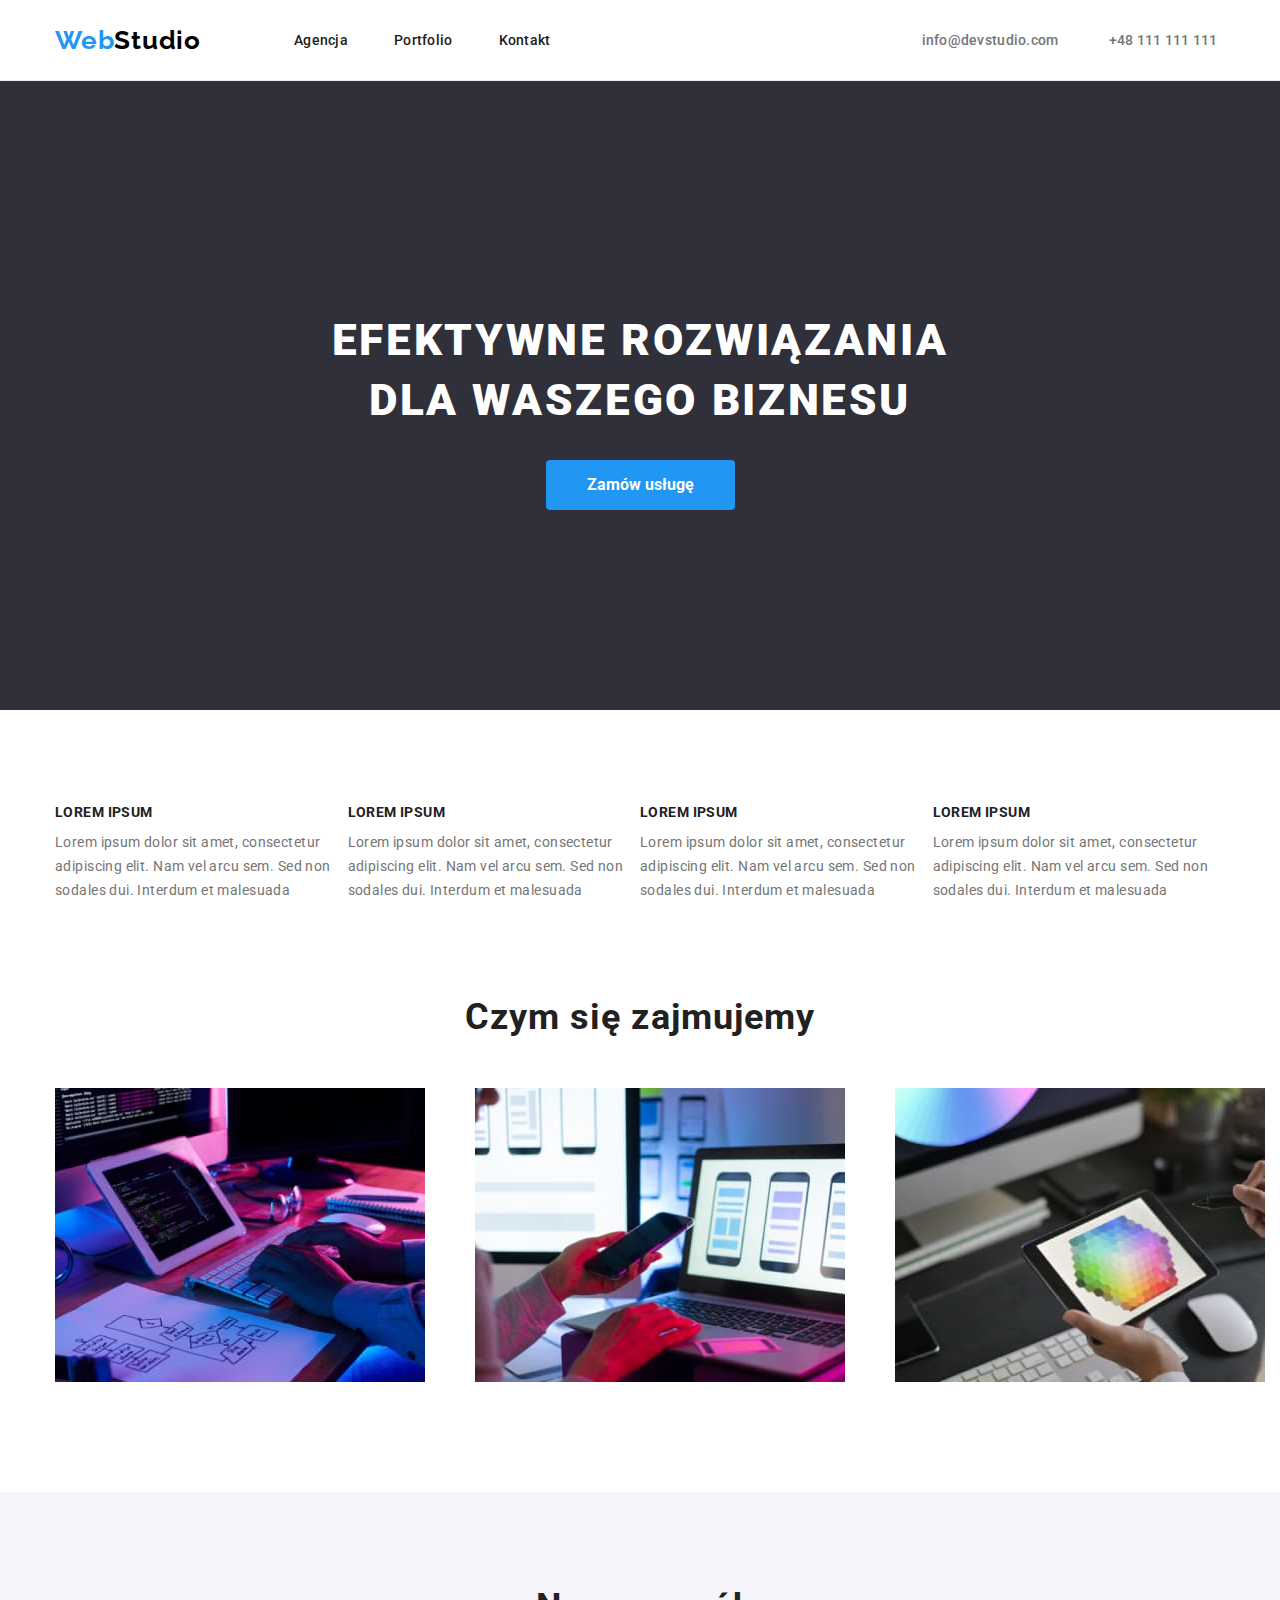
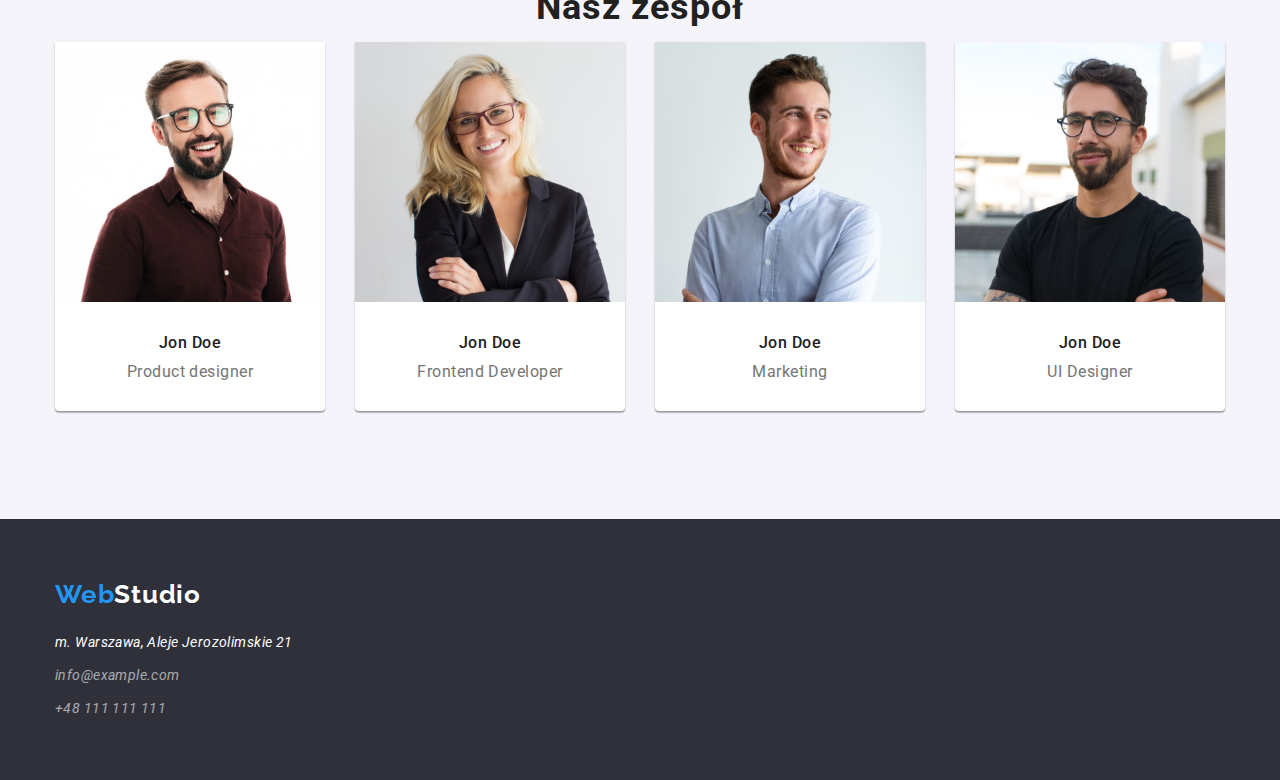
==== index.html @ b1042d2c "hw-04 copy" ====
<!DOCTYPE html>
<html lang="pl">

<head>
  <meta charset="UTF-8" />
  <meta name="description" content="zad 1 goit" />
  <title>WebStudio</title>
  <link rel="stylesheet" href="./css/modern-normalize.min.css" />
  <link rel="stylesheet" href="./css/styles.css" />
  <link rel="preconnect" href="https://fonts.googleapis.com">
  <link rel="preconnect" href="https://fonts.gstatic.com" crossorigin>
  <link href="https://fonts.googleapis.com/css2?family=Raleway:wght@700&family=Roboto:wght@400;500;700;900&display=swap"
    rel="stylesheet">
</head>

<body>
  <header class="border">
    <div class="container-header flex-header">
      <a class="link" href="./">
        <span class="logo logo-header"><span class="logo-blue">Web</span>Studio</span>
      </a>
      <nav>
        <ul class="nav-placement-1">
          <li class="nav-grup-1"><a class="link-nav nav-text-1" href="./">Agencja</a></li>
          <li class="nav-grup-1"><a class="link-nav nav-text-1" href="./portfolio.html">Portfolio</a></li>
          <li class="nav-grup-1"><a class="link-nav nav-text-1" href="">Kontakt</a></li>
        </ul>
      </nav>
      <ul class="nav-placement-2">
        <li class="nav-grup-2">
          <a class="link-nav nav-text-2" href="mailto:info@devstudio.com"
            rel="noreferrer noopener">info@devstudio.com</a>
        </li>
        <li class="nav-grup-2">
          <a class="link-nav nav-text-2" href="tel:+48111111111" rel="noreferrer noopener">+48 111 111 111</a>
        </li>
      </ul>
    </div>
  </header>
  <main>
    <section class="section-1 background-grey">
      <div class="container sec-1-flex">
        <h1 class="sec-1-headline">EFEKTYWNE ROZWIĄZANIA <br />DLA WASZEGO BIZNESU</h1>
        <button class="order-button" type="button">Zamów usługę</button>
      </div>
    </section>
    <section class="section">
      <ul class="container sec-2-flex">
        <li>
          <p class="sec-2-head">LOREM IPSUM</p>
          <p class="sec-2-text">
            Lorem ipsum dolor sit amet, consectetur adipiscing elit. Nam vel
            arcu sem. Sed non sodales dui. Interdum et malesuada
          </p>
        </li>
        <li>
          <p class="sec-2-head">LOREM IPSUM</p>
          <p class="sec-2-text">
            Lorem ipsum dolor sit amet, consectetur adipiscing elit. Nam vel
            arcu sem. Sed non sodales dui. Interdum et malesuada
          </p>
        </li>
        <li>
          <p class="sec-2-head">LOREM IPSUM</p>
          <p class="sec-2-text">
            Lorem ipsum dolor sit amet, consectetur adipiscing elit. Nam vel
            arcu sem. Sed non sodales dui. Interdum et malesuada
          </p>
        </li>
        <li>
          <p class="sec-2-head">LOREM IPSUM</p>
          <p class="sec-2-text">
            Lorem ipsum dolor sit amet, consectetur adipiscing elit. Nam vel
            arcu sem. Sed non sodales dui. Interdum et malesuada
          </p>
        </li>
      </ul>
    </section>
    <section class="sec-3-container-fix">
      <div class="container">
        <p class="section-headline">Czym się zajmujemy</p>
        <ul class="sec-3-flex">
          <li class="sec-3-grup">
            <img src="./images/thing1.jpg" alt="pisanie kodu programu" width="370" height="294" />
          </li>
          <li class="sec-3-grup">
            <img src="./images/thing2.jpg" alt="testowanie aplikacji" width="370" height="294" />
          </li>
          <li class="sec-3-grup">
            <img src="./images/thing3.jpg" alt="projektowanie strony" width="370" height="294" />
          </li>
        </ul>
      </div>
    </section>
    <section class="section background-light-grey">
      <div class="container">
        <p class="section-headline">Nasz zespół</p>
        <ul class="sec-4-flex">
          <li class="sec-4-grup">
            <figure class="sec-4-border">
              <img src="./images/person1.jpg" alt="brodaty mężczyzna" width="270" height="260" />
              <figcaption>
                <p class="team-member">Jon Doe</p>
                <p class="member-position ">Product designer</p>
              </figcaption>
            </figure>
          </li>
          <li class="sec-4-grup">
            <figure class="sec-4-border">
              <img src="./images/person2.jpg" alt="kobieta" width="270" height="260" />
              <figcaption>
                <p class="team-member">Jon Doe</p>
                <p class="member-position ">Frontend Developer</p>
              </figcaption>
            </figure>
          </li>
          <li class="sec-4-grup">
            <figure class="sec-4-border">
              <img src="./images/person3.jpg" alt="mężczyzna" width="270" height="260" />
              <figcaption>
                <p class="team-member">Jon Doe</p>
                <p class="member-position ">Marketing</p>
              </figcaption>
            </figure>
          </li>
          <li class="sec-4-grup">
            <figure class="sec-4-border">
              <img src="./images/person4.jpg" alt="brodaty mężczyzna z tatuażem" width="270" height="260" />
              <figcaption>
                <p class="team-member">Jon Doe</p>
                <p class="member-position">UI Designer</p>
              </figcaption>
            </figure>
          </li>
        </ul>
      </div>
    </section>
  </main>
  <footer class="background-grey footer-sec">
    <div class="container">
      <span class="logo logo-white"><span class="logo-blue">Web</span>Studio</span>
      <address>
        <p class="botton-address-1 footer-p">m. Warszawa, Aleje Jerozolimskie 21</p>
        <p class="footer-p"><a class="botton-address-2" href="mailto:info@example.com"
            rel="noreferrer noopener">info@example.com
          </a>
        </p>
        <p class="footer-p"><a class="botton-address-2" href="tel:+48111111111" rel="noreferrer noopener">+48 111 111
            111</a>
        </p>
      </address>
    </div>
  </footer>
</body>

</html>
---- css/styles.css ----
* {
    padding: 0;
}
body {
    font-family: 'Roboto', sans-serif;
    font-size: 14px;
    line-height: 1.0;
}
/*Color palete*/
:root {
    --main-blue: #2196F3;
    --fade-on-white: #757575;
    --fade-on-black: #ffffff99;
    --background-color: #2F303A;
    --lighter-black: #212121;
    --white: #fff;
    --black: #000;
    --light-grey: #f5f4fa;
    --hedder-border: #ececec;
    --material-shadow-v1: #00000033;
    --material-shadow-v2: #00000024;
    --material-shadow-v3: #0000001F;
    --product-background: #eee;
}


/*  GENERAL CHANGE */

ul {
    list-style-type: none
}
figure {
    margin: 0px;
}
p {
    margin:0;
}
/*  HEADER */

.container-header {
    width: 1200px;
    margin: 0 auto;
    padding: 18px 15px;
}

.border {
    border-bottom: 1px solid var(--hedder-border);
}

.logo {
    text-decoration: none;
    font-family: 'Raleway', sans-serif;
    font-size: 26px;
    font-weight: 700;
    line-height: 31px;
    letter-spacing: 0.03em;
}

.logo-header {
    color: var(--black)
}

.logo-blue {
    color: var(--main-blue)
}

.link {
    text-decoration: none;
}

.link-nav {
    text-decoration: none;
    font-size: 14px;
    font-weight: 500;
    line-height: 16px;
    letter-spacing: 0.02em;
}

.link-nav:hover {
    color: var(--main-blue)
}

.link-nav:focus {
    color: var(--main-blue)
}
.nav-grup-1 {
    margin-right: 46px;
}
.nav-grup-1:last-child {
    margin-right: 0px;
}
.nav-grup-2 {
    margin-right: 50px;
}
.nav-grup-2:last-child {
    margin-right: 0px;
}

.nav-text-1 {
    color: var(--lighter-black);
}

.nav-text-2 {
    color: var(--fade-on-white);
}

.nav-placement-1 {
    display: flex;
    align-items: center;
    margin-left: 93px;
    padding: 0;
}

.nav-placement-2 {
    display: flex;
    align-items: center;
    margin-left: 371px;
    padding: 0;
}

.flex-header {
    display: flex;
    align-items: center;
}

/*  FOOTER */

.logo-white {
    color: var(--white);
}

.background-grey {
    color: var(--white);
    background-color: var(--background-color);
}

.botton-address-1 {
    font-size: 14px;
    font-weight: 400;
    letter-spacing: 0.03em;
    line-height: 24px;
}

.botton-address-2 {
    color: var(--fade-on-black);
    font-size: 14px;
    font-weight: 400;
    letter-spacing: 0.03em;
    line-height: 24px;
    text-decoration: none;
}
.footer-p {
    margin-bottom: 9px;
}
.footer-p:first-child {
    margin-top: 20px;
}
.footer-p:last-child {
    margin-bottom: 0;
}

.botton-address-2:hover {
    color: var(--white);
}

.botton-address-2:focus {
    color: var(--white);
}
.footer-sec {
    padding-top: 60px;
    padding-bottom: 60px;
}


/*  MAIN - INDEX */

.sec-1-flex {
    display: flex;
    align-items: center;
    flex-direction: column;
}
.sec-1-headline {
    font-weight: 900;
    font-size: 44px;
    letter-spacing: 0.06em;
    line-height: 60px;
    text-align: center;
}

.order-button {
    box-sizing: border-box;
    color: var(--white);
    background-color: var(--main-blue);
    font-size: 16px;
    font-weight: 700;
    letter-spacing: 0, 06em;
    line-height: 30px;
    border: none;
    border-radius: 4px;
    padding: 10px 41px;
}

.order-button:hover {
    cursor: pointer;
    color: var(--main-blue);
    background-color: var(--white);
}

.order-button:focus {
    color: var(--main-blue);
    background-color: var(--white);
}
.sec-2-flex {
    display: flex;

}
.sec-2-head {
    font-size: 14px;
    font-weight: 700;
    letter-spacing: 0.03em;
    line-height: 16px;
    text-transform: uppercase;
    color: var(--lighter-black);
    margin-bottom: 10px;
}

.sec-2-text {
    font-size: 14px;
    font-weight: 400;
    letter-spacing: 0.03em;
    line-height: 24px;
    color: var(--fade-on-white);
}
.section-headline {
    font-size: 36px;
    font-weight: 700;
    letter-spacing: 0.03em;
    line-height: 42px;
    text-align: center;
    color: var(--lighter-black);
}
.background-light-grey {
    background-color: var(--light-grey);
}
.sec-3-container-fix {
    padding-bottom: 94px;
}
.sec-3-flex {
    display: flex;
    margin-top: 50px;
}
.sec-3-grup {
    margin-left: 50px;
}
.sec-3-grup:first-child {
    margin-left: 0px;
}
.sec-4-flex {
    display: flex;
}
.sec-4-grup {
    margin-left: 30px;
}
.sec-4-grup:first-child {
    margin-left: 0px;
}

.sec-4-border {
    background: var(--white);
    border-radius: 0px 0px 4px 4px;
    box-shadow: 0px 1px 3px var(--material-shadow-v3), 
        0px 1px 1px var(--material-shadow-v2), 
        0px 2px 1px var(--material-shadow-v1);
}
.team-member {
    color: var(--lighter-black);
    font-size: 16px;
    font-weight: 500;
    letter-spacing: 0.03em;
    line-height: 18.75px;
    text-align: center;
    padding-top: 30px;
    padding-bottom: 10px;
    margin: 0;
}

.member-position {
    font-size: 16px;
    font-weight: 400;
    letter-spacing: 0.03em;
    line-height: 18.75px;
    color: var(--fade-on-white);
    text-align: center;
    padding-bottom: 30px;
    margin: 0;
}

/*  MAIN - PORTFOLIO */

.selec-flex {
    display: flex;
    justify-content: center;
    margin: 0;
}
.selector-button {
    color: var(--lighter-black);
    background-color: var(--light-grey);
    font-size: 16px;
    font-weight: 500;
    letter-spacing: 0.03em;
    line-height: 26px;
    border-radius: 4px;
    border: none;
    padding: 6px 22px;
    cursor: pointer;
}
.selec-but-place {
    margin-right: 8px;
}
.selec-but-place:last-child {
    margin-right: 0px;
}
.selector-button:hover {
    background-color: var(--main-blue);
    color: var(--white);
}

.selector-button:focus {
    background-color: var(--main-blue);
    color: var(--white);
    cursor: pointer;
}
.product-flex {
    display: flex;
    flex-wrap: wrap;
    gap: 30px;
    margin-top: 34px;
}
.product-name {
    color: var(--lighter-black);
    font-weight: 700;
    font-size: 18px;
    letter-spacing: 0.06em;
    line-height: 36px;
    padding: 20px 0px 0 24px;
}

.product-description {
    color: var(--fade-on-white);
    font-size: 16px;
    font-weight: 400;
    letter-spacing: 0.03em;
    line-height: 16px;
    padding: 4px 0px 20px 24px;
}
.product-border {
    border-bottom: 1px solid var(--product-background);
    border-left: 1px solid var(--product-background);
    border-right: 1px solid var(--product-background);
}

.product-img {
    display: block
}


/*  PLACEMENT */

.container {
    width: 1200px;
    margin: 0 auto;
    padding: 0 15px;
}
.section {
    padding-top: 94px;
    padding-bottom: 94px;
}
.section-1 {
    padding-top: 200px;
    padding-bottom: 200px;
}
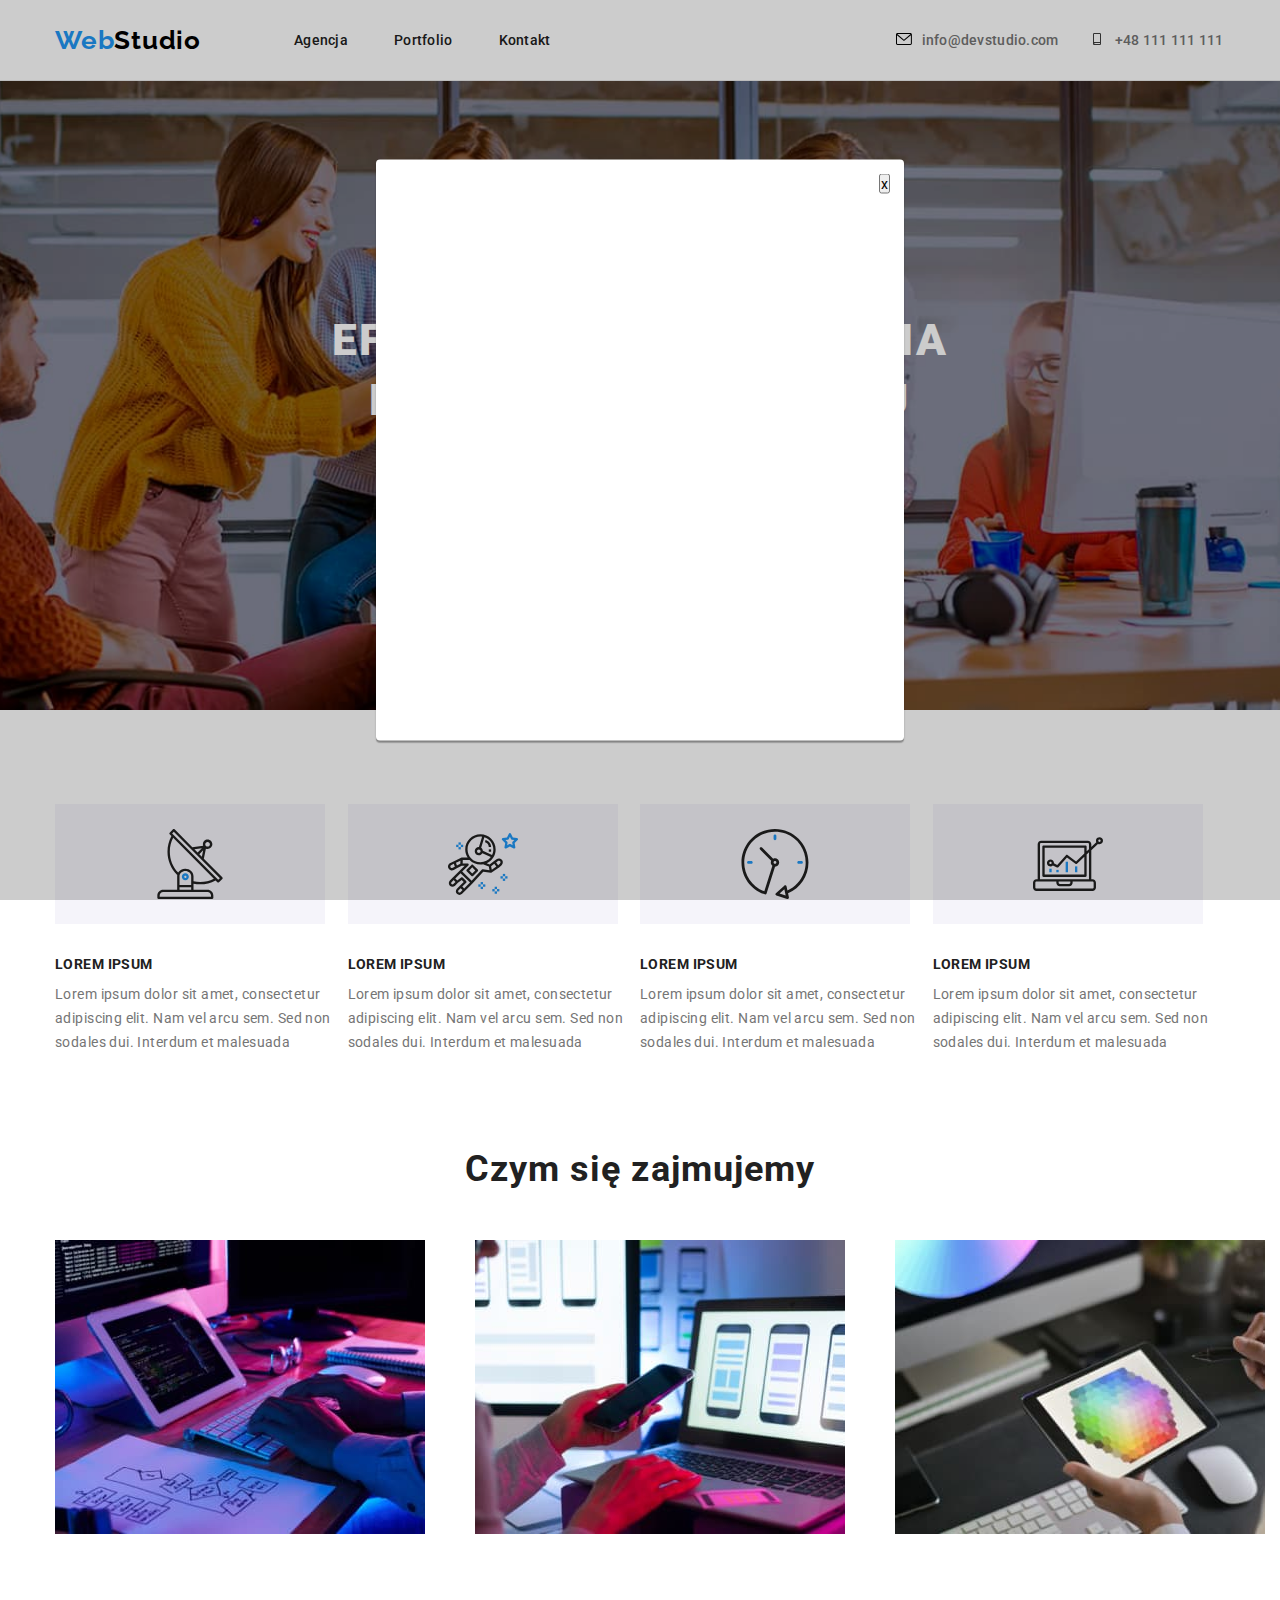
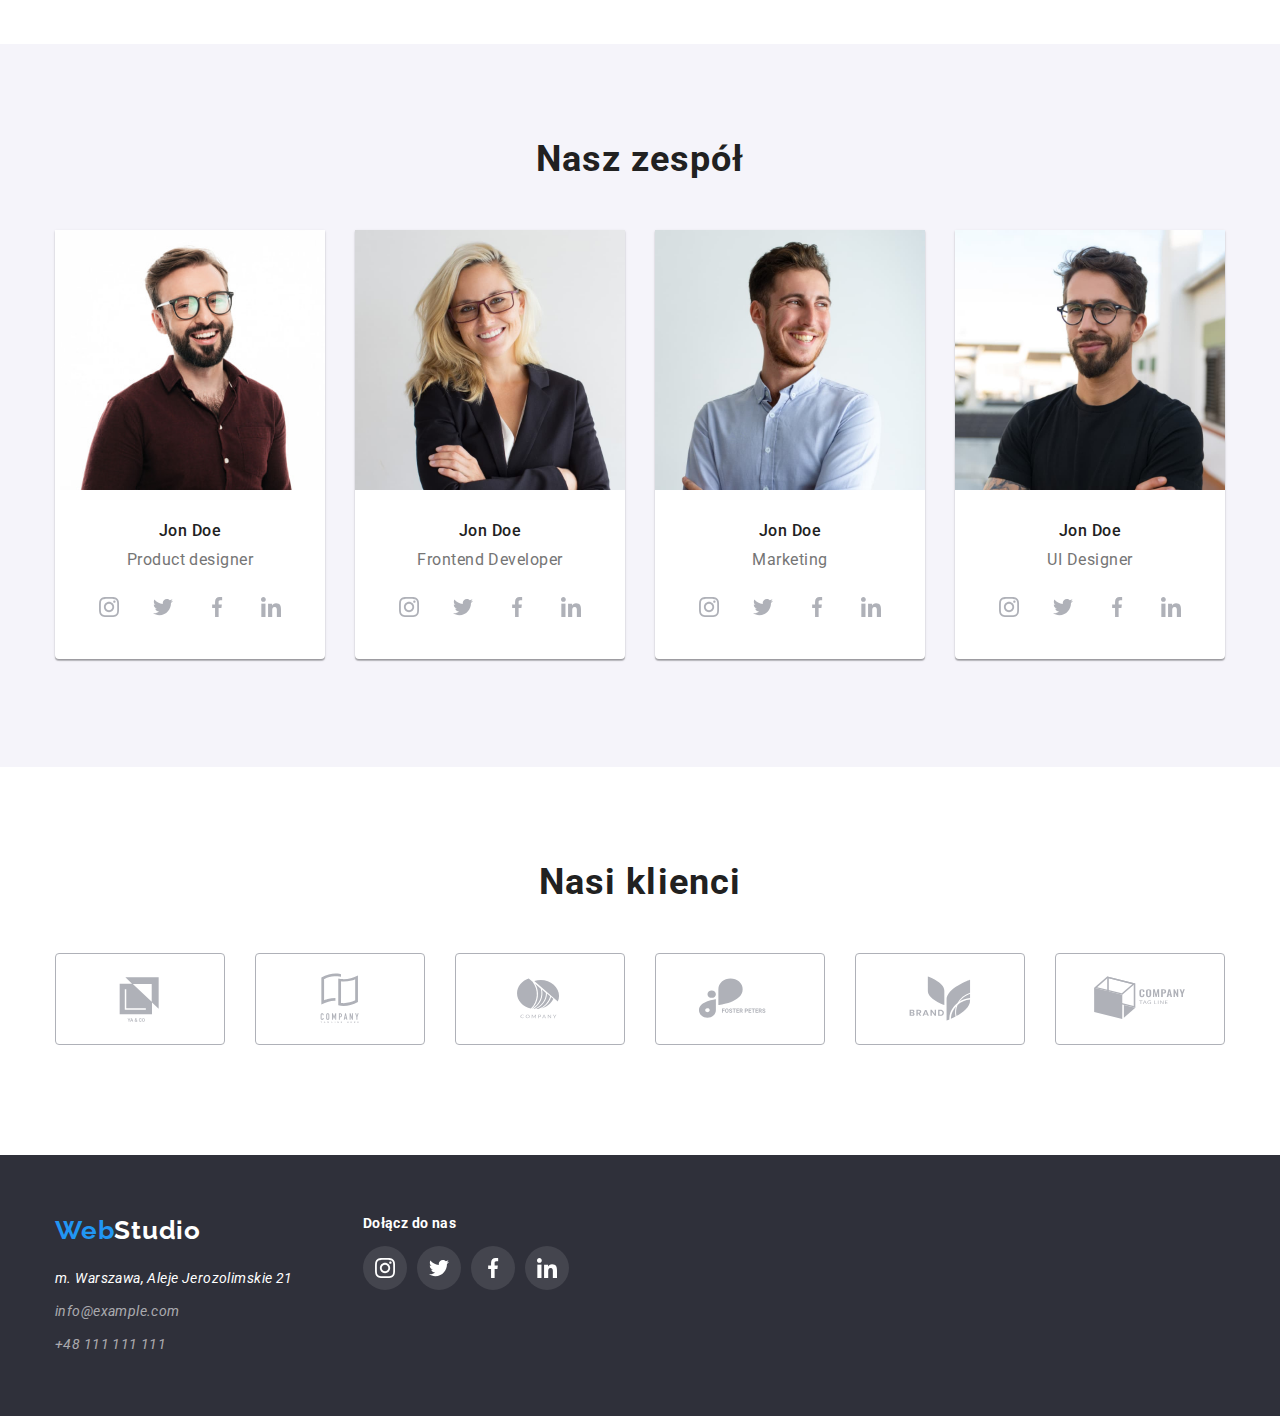
==== commit 4b8ee3cc: "repair of copy" ====
--- a/index.html
+++ b/index.html
@@ -28,17 +28,21 @@
       </nav>
       <ul class="nav-placement-2">
         <li class="nav-grup-2">
-          <a class="link-nav nav-text-2" href="mailto:info@devstudio.com"
-            rel="noreferrer noopener">info@devstudio.com</a>
+          <a class="link-nav nav-text-2" href="mailto:info@devstudio.com" rel="noreferrer noopener">
+            <svg class="header-icon">
+              <use href="./images/symbol-defs.svg#icon-envelope"></use>
+            </svg>info@devstudio.com</a>
         </li>
         <li class="nav-grup-2">
-          <a class="link-nav nav-text-2" href="tel:+48111111111" rel="noreferrer noopener">+48 111 111 111</a>
+          <a class="link-nav nav-text-2" href="tel:+48111111111" rel="noreferrer noopener"><svg class="header-icon">
+              <use href="./images/symbol-defs.svg#icon-smartphone"></use>
+            </svg>+48 111 111 111</a>
         </li>
       </ul>
     </div>
   </header>
   <main>
-    <section class="section-1 background-grey">
+    <section class="section-1 sec-1-background">
       <div class="container sec-1-flex">
         <h1 class="sec-1-headline">EFEKTYWNE ROZWIĄZANIA <br />DLA WASZEGO BIZNESU</h1>
         <button class="order-button" type="button">Zamów usługę</button>
@@ -47,6 +51,9 @@
     <section class="section">
       <ul class="container sec-2-flex">
         <li>
+          <svg class="sec-2-image">
+            <use href="./images/symbol-defs.svg#icon-antenna"></use>
+          </svg>
           <p class="sec-2-head">LOREM IPSUM</p>
           <p class="sec-2-text">
             Lorem ipsum dolor sit amet, consectetur adipiscing elit. Nam vel
@@ -54,6 +61,9 @@
           </p>
         </li>
         <li>
+          <svg class="sec-2-image">
+            <use href="./images/symbol-defs.svg#icon-astronaut"></use>
+          </svg>
           <p class="sec-2-head">LOREM IPSUM</p>
           <p class="sec-2-text">
             Lorem ipsum dolor sit amet, consectetur adipiscing elit. Nam vel
@@ -61,6 +71,9 @@
           </p>
         </li>
         <li>
+          <svg class="sec-2-image">
+            <use href="./images/symbol-defs.svg#icon-clock"></use>
+          </svg>
           <p class="sec-2-head">LOREM IPSUM</p>
           <p class="sec-2-text">
             Lorem ipsum dolor sit amet, consectetur adipiscing elit. Nam vel
@@ -68,6 +81,9 @@
           </p>
         </li>
         <li>
+          <svg class="sec-2-image">
+            <use href="./images/symbol-defs.svg#icon-diagram"></use>
+          </svg>
           <p class="sec-2-head">LOREM IPSUM</p>
           <p class="sec-2-text">
             Lorem ipsum dolor sit amet, consectetur adipiscing elit. Nam vel
@@ -102,6 +118,28 @@
               <figcaption>
                 <p class="team-member">Jon Doe</p>
                 <p class="member-position ">Product designer</p>
+                <ul class="sec-4-icon-flex">
+                  <li class="sec-4-icon-grup">
+                    <a href="./" rel="noreferrer noopener" class="sec-4-icon-background"><svg class="sec-4-icon">
+                        <use href="./images/symbol-defs.svg#icon-instagram"></use>
+                      </svg></a>
+                  </li>
+                  <li class="sec-4-icon-grup">
+                    <a href="./" rel="noreferrer noopener" class="sec-4-icon-background"><svg class="sec-4-icon">
+                        <use href="./images/symbol-defs.svg#icon-twitter"></use>
+                      </svg></a>
+                  </li>
+                  <li class="sec-4-icon-grup">
+                    <a href="./" rel="noreferrer noopener" class="sec-4-icon-background"><svg class="sec-4-icon">
+                        <use href="./images/symbol-defs.svg#icon-facebook"></use>
+                      </svg></a>
+                  </li>
+                  <li class="sec-4-icon-grup">
+                    <a href="./" rel="noreferrer noopener" class="sec-4-icon-background"><svg class="sec-4-icon">
+                        <use href="./images/symbol-defs.svg#icon-linkedin"></use>
+                      </svg></a>
+                  </li>
+                </ul>
               </figcaption>
             </figure>
           </li>
@@ -111,6 +149,28 @@
               <figcaption>
                 <p class="team-member">Jon Doe</p>
                 <p class="member-position ">Frontend Developer</p>
+                <ul class="sec-4-icon-flex">
+                  <li class="sec-4-icon-grup">
+                    <a href="./" rel="noreferrer noopener" class="sec-4-icon-background"><svg class="sec-4-icon">
+                        <use href="./images/symbol-defs.svg#icon-instagram"></use>
+                      </svg></a>
+                  </li>
+                  <li class="sec-4-icon-grup">
+                    <a href="./" rel="noreferrer noopener" class="sec-4-icon-background"><svg class="sec-4-icon">
+                        <use href="./images/symbol-defs.svg#icon-twitter"></use>
+                      </svg></a>
+                  </li>
+                  <li class="sec-4-icon-grup">
+                    <a href="./" rel="noreferrer noopener" class="sec-4-icon-background"><svg class="sec-4-icon">
+                        <use href="./images/symbol-defs.svg#icon-facebook"></use>
+                      </svg></a>
+                  </li>
+                  <li class="sec-4-icon-grup">
+                    <a href="./" rel="noreferrer noopener" class="sec-4-icon-background"><svg class="sec-4-icon">
+                        <use href="./images/symbol-defs.svg#icon-linkedin"></use>
+                      </svg></a>
+                  </li>
+                </ul>
               </figcaption>
             </figure>
           </li>
@@ -120,6 +180,28 @@
               <figcaption>
                 <p class="team-member">Jon Doe</p>
                 <p class="member-position ">Marketing</p>
+                <ul class="sec-4-icon-flex">
+                  <li class="sec-4-icon-grup">
+                    <a href="./" rel="noreferrer noopener" class="sec-4-icon-background"><svg class="sec-4-icon">
+                        <use href="./images/symbol-defs.svg#icon-instagram"></use>
+                      </svg></a>
+                  </li>
+                  <li class="sec-4-icon-grup">
+                    <a href="./" rel="noreferrer noopener" class="sec-4-icon-background"><svg class="sec-4-icon">
+                        <use href="./images/symbol-defs.svg#icon-twitter"></use>
+                      </svg></a>
+                  </li>
+                  <li class="sec-4-icon-grup">
+                    <a href="./" rel="noreferrer noopener" class="sec-4-icon-background"><svg class="sec-4-icon">
+                        <use href="./images/symbol-defs.svg#icon-facebook"></use>
+                      </svg></a>
+                  </li>
+                  <li class="sec-4-icon-grup">
+                    <a href="./" rel="noreferrer noopener" class="sec-4-icon-background"><svg class="sec-4-icon">
+                        <use href="./images/symbol-defs.svg#icon-linkedin"></use>
+                      </svg></a>
+                  </li>
+                </ul>
               </figcaption>
             </figure>
           </li>
@@ -129,28 +211,130 @@
               <figcaption>
                 <p class="team-member">Jon Doe</p>
                 <p class="member-position">UI Designer</p>
+                <ul class="sec-4-icon-flex">
+                  <li class="sec-4-icon-grup">
+                    <a href="./" rel="noreferrer noopener" class="sec-4-icon-background"><svg class="sec-4-icon">
+                        <use href="./images/symbol-defs.svg#icon-instagram"></use>
+                      </svg></a>
+                  </li>
+                  <li class="sec-4-icon-grup">
+                    <a href="./" rel="noreferrer noopener" class="sec-4-icon-background"><svg class="sec-4-icon">
+                        <use href="./images/symbol-defs.svg#icon-twitter"></use>
+                      </svg></a>
+                  </li>
+                  <li class="sec-4-icon-grup">
+                    <a href="./" rel="noreferrer noopener" class="sec-4-icon-background"><svg class="sec-4-icon">
+                        <use href="./images/symbol-defs.svg#icon-facebook"></use>
+                      </svg></a>
+                  </li>
+                  <li class="sec-4-icon-grup">
+                    <a href="./" rel="noreferrer noopener" class="sec-4-icon-background"><svg class="sec-4-icon">
+                        <use href="./images/symbol-defs.svg#icon-linkedin"></use>
+                      </svg></a>
+                  </li>
+                </ul>
               </figcaption>
             </figure>
           </li>
         </ul>
       </div>
     </section>
+    <section class="section">
+      <div class="container">
+        <p class="section-headline">Nasi klienci</p>
+        <ul class="sec-5-flex">
+          <li class="sec-5-grup">
+            <svg tabindex="0" class="sec-5-logo">
+              <use href="./images/symbol-defs.svg#icon-logo-1">
+              </use>
+            </svg>
+          </li>
+          <li class="sec-5-grup">
+            <svg tabindex="0" class="sec-5-logo">
+              <use href="./images/symbol-defs.svg#icon-logo-2">
+              </use>
+            </svg>
+          </li>
+          <li class="sec-5-grup">
+            <svg tabindex="0" class="sec-5-logo">
+              <use href="./images/symbol-defs.svg#icon-logo-3">
+              </use>
+            </svg>
+          </li>
+          <li class="sec-5-grup">
+            <svg tabindex="0" class="sec-5-logo">
+              <use href="./images/symbol-defs.svg#icon-logo-4">
+              </use>
+            </svg>
+          </li>
+          <li class="sec-5-grup">
+            <svg tabindex="0" class="sec-5-logo">
+              <use href="./images/symbol-defs.svg#icon-logo-5">
+              </use>
+            </svg>
+          </li>
+          <li class="sec-5-grup">
+            <svg tabindex="0" class="sec-5-logo">
+              <use href="./images/symbol-defs.svg#icon-logo-6">
+              </use>
+            </svg>
+          </li>
+        </ul>
+      </div>
+    </section>
   </main>
   <footer class="background-grey footer-sec">
-    <div class="container">
-      <span class="logo logo-white"><span class="logo-blue">Web</span>Studio</span>
-      <address>
-        <p class="botton-address-1 footer-p">m. Warszawa, Aleje Jerozolimskie 21</p>
-        <p class="footer-p"><a class="botton-address-2" href="mailto:info@example.com"
-            rel="noreferrer noopener">info@example.com
-          </a>
-        </p>
-        <p class="footer-p"><a class="botton-address-2" href="tel:+48111111111" rel="noreferrer noopener">+48 111 111
-            111</a>
-        </p>
-      </address>
+    <div class="container footer-flex-1">
+      <div class="footer-flex-1-grup">
+        <span class="logo logo-white"><span class="logo-blue">Web</span>Studio</span>
+        <address>
+          <p class="botton-address-1 footer-p">m. Warszawa, Aleje Jerozolimskie 21</p>
+          <p class="footer-p"><a class="botton-address-2" href="mailto:info@example.com"
+              rel="noreferrer noopener">info@example.com
+            </a>
+          </p>
+          <p class="footer-p"><a class="botton-address-2" href="tel:+48111111111" rel="noreferrer noopener">+48 111 111
+              111</a>
+          </p>
+        </address>
+      </div>
+      <div class="footer-flex-1-grup">
+        <p class="social-title-footer">Dołącz do nas</p>
+        <ul class="footer-flex-2">
+          <li class="footer-flex-2-grup">
+            <a href="./" rel="noreferrer noopener" class="social-icon-background"><svg class="social-icon-footer">
+                <use href="./images/symbol-defs.svg#icon-instagram"></use>
+              </svg></a>
+          </li>
+          <li class="footer-flex-2-grup">
+            <a href="./" rel="noreferrer noopener" class="social-icon-background"><svg class="social-icon-footer">
+                <use href="./images/symbol-defs.svg#icon-twitter"></use>
+              </svg></a>
+          </li>
+          <li class="footer-flex-2-grup">
+            <a href="./" rel="noreferrer noopener" class="social-icon-background"><svg class="social-icon-footer">
+                <use href="./images/symbol-defs.svg#icon-facebook"></use>
+              </svg></a>
+          </li>
+          <li class="footer-flex-2-grup">
+            <a href="./" rel="noreferrer noopener" class="social-icon-background"><svg class="social-icon-footer">
+                <use href="./images/symbol-defs.svg#icon-linkedin"></use>
+              </svg></a>
+          </li>
+        </ul>
+      </div>
     </div>
   </footer>
+
+  <div class="container">
+    <div class="backdrop" data-modal>
+      <div class="modal-body">
+        <button class="modal-x-button" data-modal-close>x</button>
+      </div>
+    </div>
+  </div>
+  <script src="./js/modal.js"></script>
+
 </body>
 
 </html>--- a/css/styles.css
+++ b/css/styles.css
@@ -21,6 +21,8 @@
     --material-shadow-v2: #00000024;
     --material-shadow-v3: #0000001F;
     --product-background: #eee;
+    --client: #AFB1B8;
+    --footer-ellipse: #FFFFFF1A;
 }
 
 
@@ -76,10 +78,7 @@
     letter-spacing: 0.02em;
 }
 
-.link-nav:hover {
-    color: var(--main-blue)
-}
-
+.link-nav:hover,
 .link-nav:focus {
     color: var(--main-blue)
 }
@@ -90,7 +89,7 @@
     margin-right: 0px;
 }
 .nav-grup-2 {
-    margin-right: 50px;
+    margin-right: 30px;
 }
 .nav-grup-2:last-child {
     margin-right: 0px;
@@ -102,6 +101,10 @@
 
 .nav-text-2 {
     color: var(--fade-on-white);
+}
+.nav-text-2:hover,
+.nav-text-2:focus {
+    fill: var(--main-blue);
 }
 
 .nav-placement-1 {
@@ -114,13 +117,18 @@
 .nav-placement-2 {
     display: flex;
     align-items: center;
-    margin-left: 371px;
+    margin-left: 345px;
     padding: 0;
 }
 
 .flex-header {
     display: flex;
     align-items: center;
+}
+.header-icon {
+    height: 12px;
+    width: 16px;
+    margin-right: 10px;
 }
 
 /*  FOOTER */
@@ -159,10 +167,7 @@
     margin-bottom: 0;
 }
 
-.botton-address-2:hover {
-    color: var(--white);
-}
-
+.botton-address-2:hover,
 .botton-address-2:focus {
     color: var(--white);
 }
@@ -171,6 +176,47 @@
     padding-bottom: 60px;
 }
 
+.social-title-footer {
+    font-weight: 700;
+    font-size: 14px;
+    line-height: 16.41px;
+    letter-spacing: 0.03em;
+}
+.social-icon-footer {
+    box-sizing: content-box;
+    height: 20px;
+    width: 20px;
+    fill: var(--white);
+}
+.social-icon-background {
+    display: flex;
+    padding: 12px;
+    background-color: var(--footer-ellipse);
+    border-radius: 50%;
+    cursor: pointer;
+}
+.social-icon-background:hover,
+.social-icon-background:focus {
+    background-color: var(--main-blue);
+}
+.footer-flex-1 {
+    display: flex;
+}
+.footer-flex-1-grup {
+    margin-right: 70px;
+}
+.footer-flex-1-grup:last-child {
+    margin-right: 0px;
+}
+.footer-flex-2 {
+    display: flex;
+}
+.footer-flex-2-grup {
+    margin-right: 10px;
+}
+.footer-flex-2-grup:last-child {
+    margin-right: 0px;
+}
 
 /*  MAIN - INDEX */
 
@@ -185,6 +231,13 @@
     letter-spacing: 0.06em;
     line-height: 60px;
     text-align: center;
+}
+.sec-1-background {
+    color: var(--white);
+    background-color: var(--background-color);
+    background-image: url("../images/img-background-sec-1.jpg"), url("../images/img-background-overlay-sec-1.png");
+    background-size: cover;
+    background-position: center center;
 }
 
 .order-button {
@@ -200,13 +253,9 @@
     padding: 10px 41px;
 }
 
-.order-button:hover {
+.order-button:hover,
+.order-button:focus {
     cursor: pointer;
-    color: var(--main-blue);
-    background-color: var(--white);
-}
-
-.order-button:focus {
     color: var(--main-blue);
     background-color: var(--white);
 }
@@ -231,6 +280,14 @@
     line-height: 24px;
     color: var(--fade-on-white);
 }
+.sec-2-image {
+    box-sizing: content-box;
+    height: 70px;
+    width: 70px;
+    padding: 25px 100px;
+    background: var(--light-grey);
+    margin-bottom: 30px;
+}
 .section-headline {
     font-size: 36px;
     font-weight: 700;
@@ -257,6 +314,7 @@
 }
 .sec-4-flex {
     display: flex;
+    margin-top: 50px;
 }
 .sec-4-grup {
     margin-left: 30px;
@@ -291,9 +349,65 @@
     line-height: 18.75px;
     color: var(--fade-on-white);
     text-align: center;
+    padding-bottom: 16px;
+    margin: 0;
+}
+.sec-4-icon {
+    box-sizing: content-box;
+    height: 20px;
+    width: 20px;
+}
+.sec-4-icon-background {
+    display: flex;
+    padding: 12px;
+    background-color: var(--white);
+    border-radius: 50%;
+    fill: var(--client);
+    cursor: pointer;
+}
+.sec-4-icon-background:hover,
+.sec-4-icon-background:focus {
+    fill: var(--white);
+    background-color: var(--main-blue);
+}
+
+.sec-4-icon-flex {
+    display: flex;
+    justify-content: center;
     padding-bottom: 30px;
-    margin: 0;
-}
+}
+.sec-4-icon-grup {
+    margin-right: 10px;
+}
+.sec-4-icon-grup:last-child {
+    margin-right: 0px;
+}
+.sec-5-flex {
+    display: flex;
+    margin-top: 50px;
+}
+.sec-5-grup {
+    margin-right: 30px;
+}
+.sec-5-grup:last-child {
+    margin-right: 0px;
+}
+.sec-5-logo {
+    box-sizing: border-box;
+    fill: var(--client);
+    height: 92px;
+    width: 170px;
+    padding: 16px 32px;
+    border: 1px solid var(--client);
+    border-radius: 4px;
+    cursor: pointer;
+}
+.sec-5-logo:hover,
+.sec-5-logo:focus {
+    fill: var(--main-blue);
+    border-color: var(--main-blue);
+}
+
 
 /*  MAIN - PORTFOLIO */
 
@@ -320,15 +434,10 @@
 .selec-but-place:last-child {
     margin-right: 0px;
 }
-.selector-button:hover {
-    background-color: var(--main-blue);
-    color: var(--white);
-}
-
+.selector-button:hover,
 .selector-button:focus {
     background-color: var(--main-blue);
     color: var(--white);
-    cursor: pointer;
 }
 .product-flex {
     display: flex;
@@ -378,4 +487,37 @@
 .section-1 {
     padding-top: 200px;
     padding-bottom: 200px;
+}
+
+
+
+/*  Modal Window */
+
+
+.backdrop {
+    position: fixed;
+    top: 0;
+    left: 0;
+    height: 100%;
+    width: 100%;
+    background-color: var(--material-shadow-v1);
+}
+
+.modal-body {
+    position: absolute;
+    top: 50%;
+    left: 50%;
+    width: 528px;
+    min-height: 581px;
+    transform: translate(-50%, -50%);
+    background-color: var(--white);
+    box-shadow: 0px 1px 3px var(--material-shadow-v3), 0px 1px 1px var(--material-shadow-v2), 0px 2px 1px var(--material-shadow-v1);
+    border-radius: 4px;
+}
+
+.modal-x-button {
+    position: absolute;
+    top: 14px;
+    right: 14px;
+
 }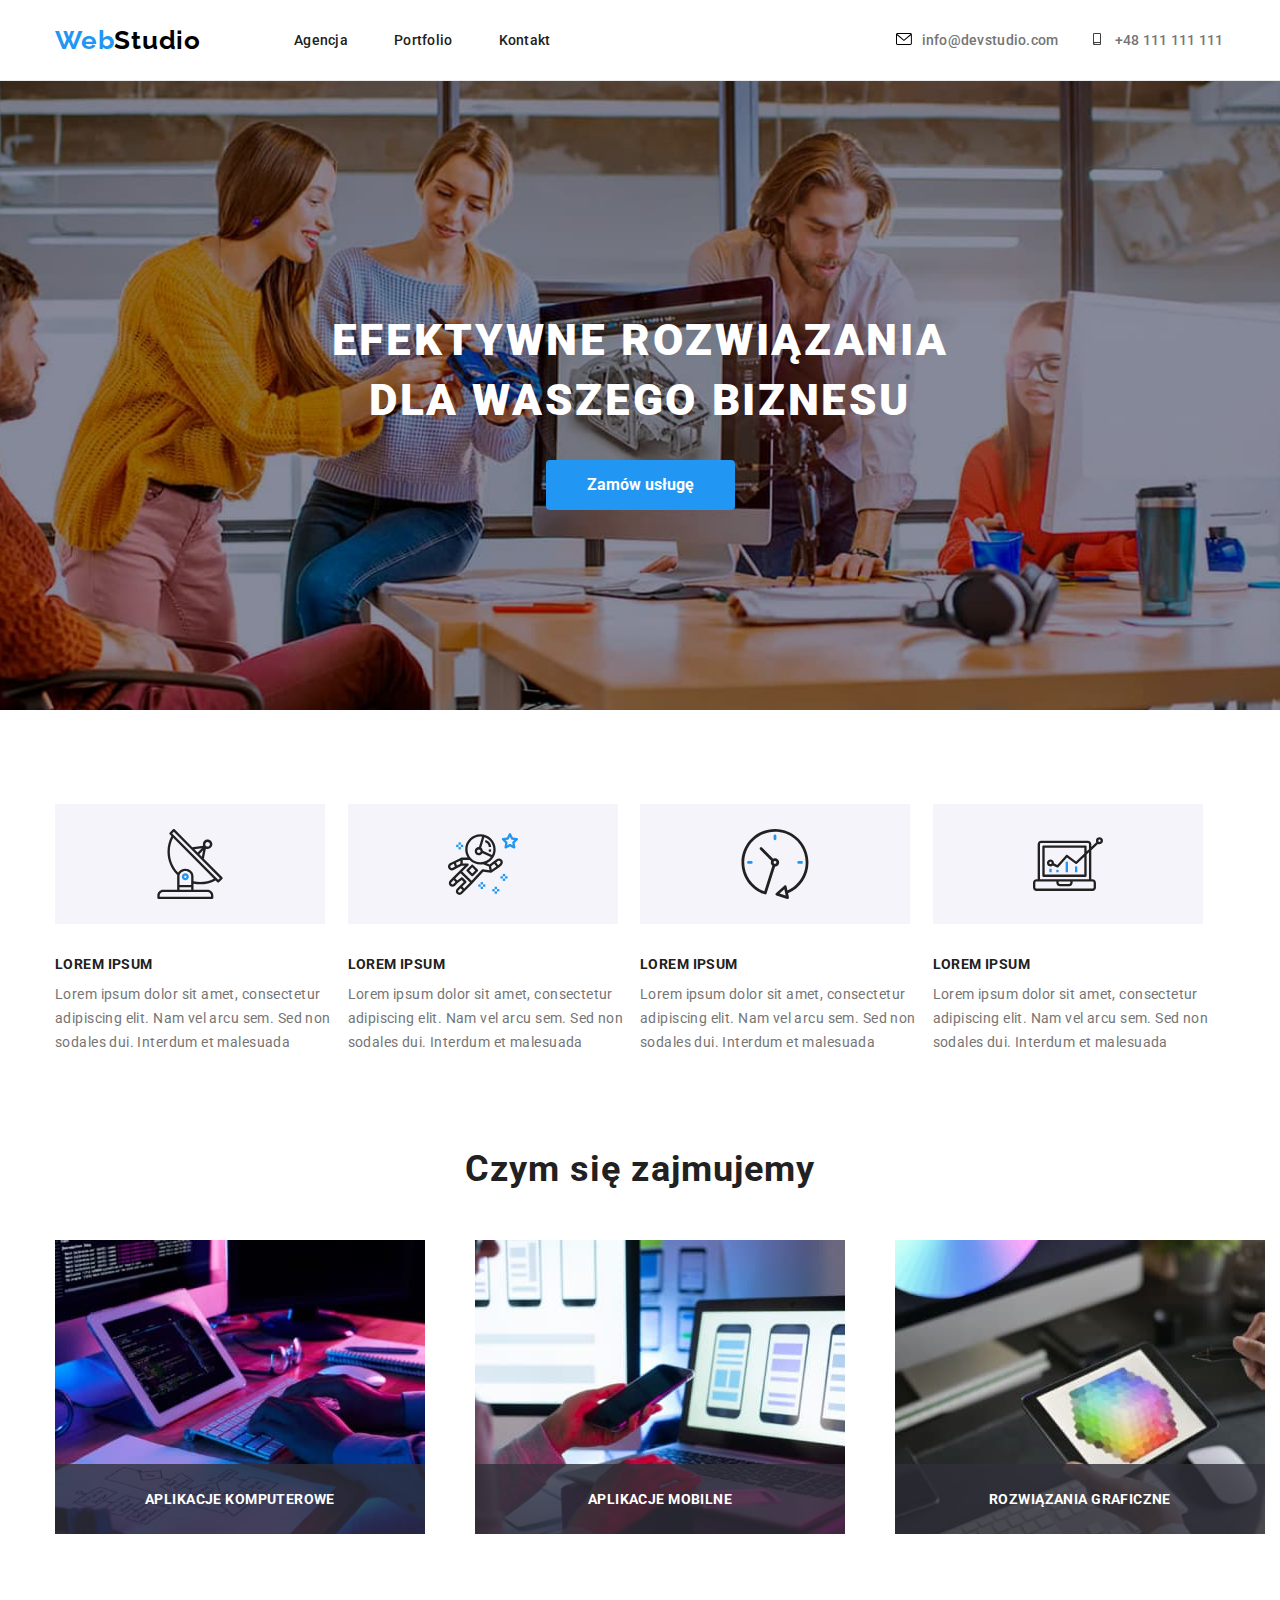
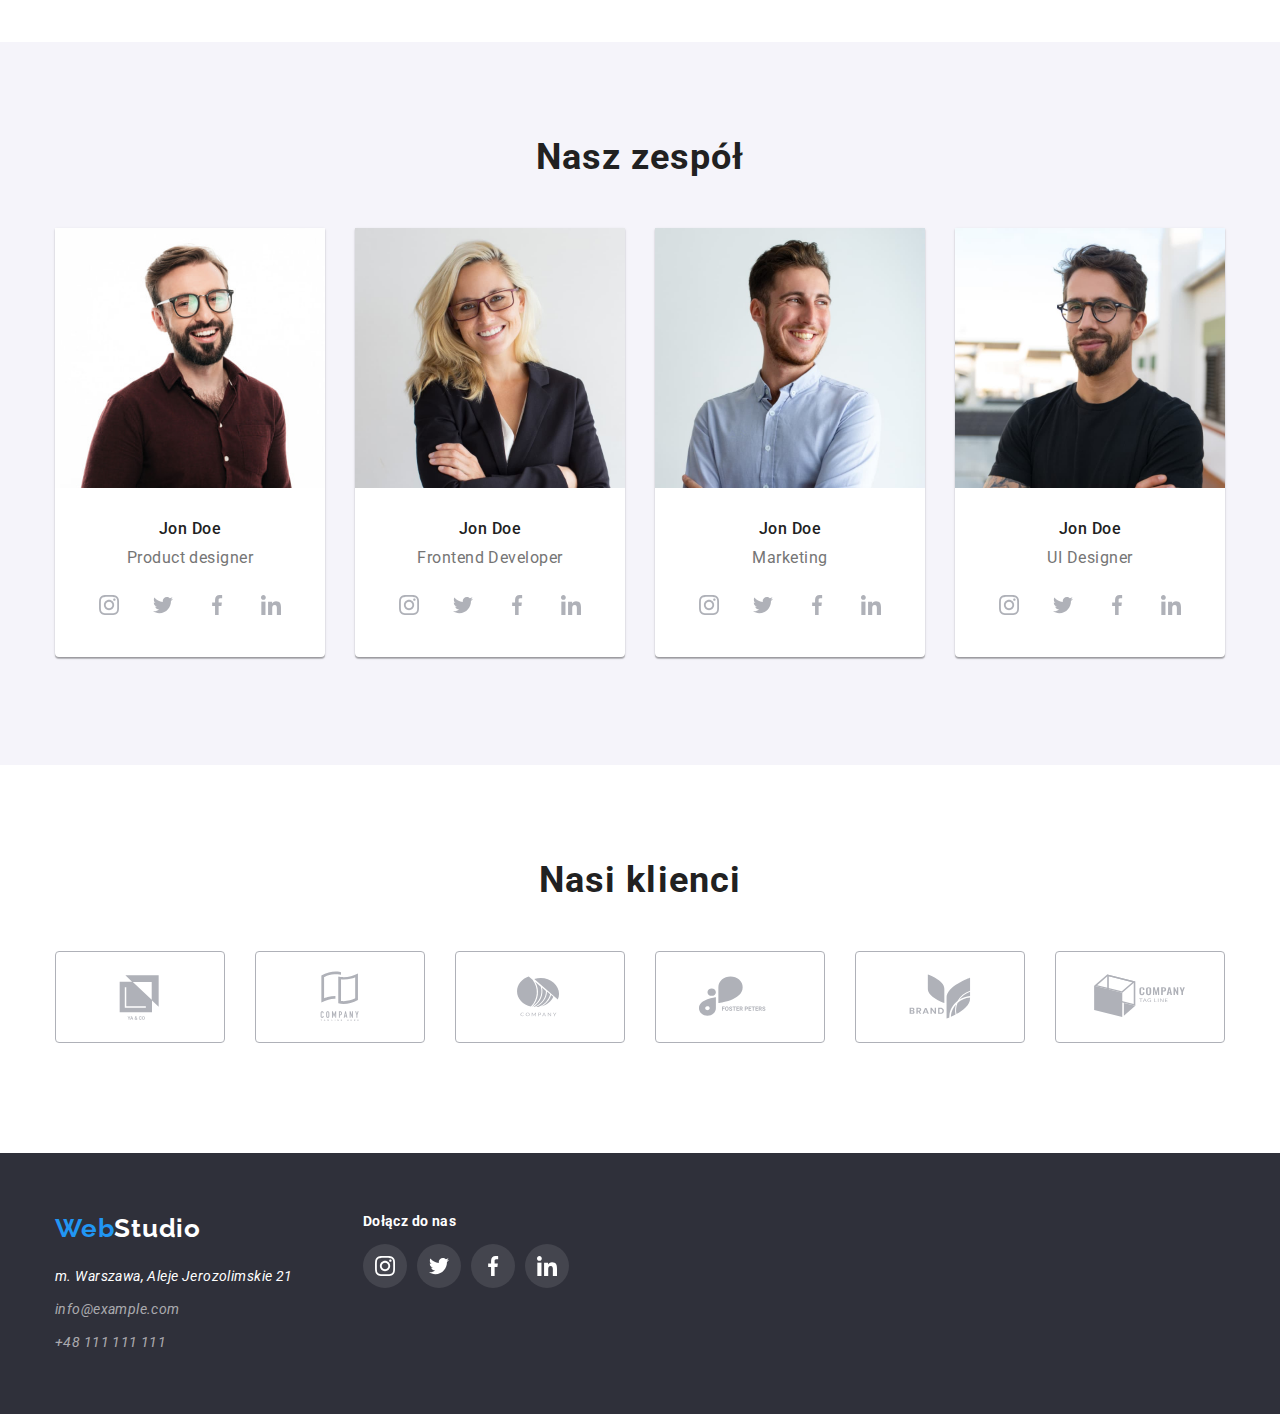
==== commit 8a7acb71: "postfolio product hover" ====
--- a/index.html
+++ b/index.html
@@ -45,7 +45,7 @@
     <section class="section-1 sec-1-background">
       <div class="container sec-1-flex">
         <h1 class="sec-1-headline">EFEKTYWNE ROZWIĄZANIA <br />DLA WASZEGO BIZNESU</h1>
-        <button class="order-button" type="button">Zamów usługę</button>
+        <button class="order-button" type="button" data-modal-open>Zamów usługę</button>
       </div>
     </section>
     <section class="section">
@@ -97,13 +97,22 @@
         <p class="section-headline">Czym się zajmujemy</p>
         <ul class="sec-3-flex">
           <li class="sec-3-grup">
-            <img src="./images/thing1.jpg" alt="pisanie kodu programu" width="370" height="294" />
+            <div class="sec-3-img-box">
+              <img src="./images/thing1.jpg" alt="pisanie kodu programu" width="370" height="294" />
+              <p class="sec-3-img-text">APLIKACJE KOMPUTEROWE</p>
+            </div>
           </li>
           <li class="sec-3-grup">
-            <img src="./images/thing2.jpg" alt="testowanie aplikacji" width="370" height="294" />
+            <div class="sec-3-img-box">
+              <img src="./images/thing2.jpg" alt="testowanie aplikacji" width="370" height="294" />
+              <p class="sec-3-img-text">APLIKACJE MOBILNE</p>
+            </div>
           </li>
           <li class="sec-3-grup">
-            <img src="./images/thing3.jpg" alt="projektowanie strony" width="370" height="294" />
+            <div class="sec-3-img-box">
+              <img src="./images/thing3.jpg" alt="projektowanie strony" width="370" height="294" />
+              <p class="sec-3-img-text">ROZWIĄZANIA GRAFICZNE</p>
+            </div>
           </li>
         </ul>
       </div>
@@ -326,13 +335,17 @@
     </div>
   </footer>
 
-  <div class="container">
-    <div class="backdrop" data-modal>
-      <div class="modal-body">
-        <button class="modal-x-button" data-modal-close>x</button>
-      </div>
+
+  <div class="backdrop is-hidden" data-modal>
+    <div class="modal-body">
+      <button type="button" class="modal-x-button" data-modal-close>
+        <svg class="x-symbol">
+          <use class="" href="./images/symbol-defs.svg#icon-close-symbol"></use>
+        </svg>
+      </button>
     </div>
   </div>
+
   <script src="./js/modal.js"></script>
 
 </body>
--- a/css/styles.css
+++ b/css/styles.css
@@ -23,6 +23,9 @@
     --product-background: #eee;
     --client: #AFB1B8;
     --footer-ellipse: #FFFFFF1A;
+    --modal-x-border: #0000001A;
+    --sec-3-img-text-back: #2F303ACC;
+    --product-overley: #2196F3E5;
 }
 
 
@@ -311,6 +314,27 @@
 }
 .sec-3-grup:first-child {
     margin-left: 0px;
+}
+.sec-3-img-box {
+    position: relative;
+    justify-content: center;
+    text-align: center;
+    height: 294px;
+    width: 370px;
+}
+.sec-3-img-text {
+    position: absolute;
+    bottom: 0;
+    left: 0;
+    width: 100%;
+    height: 70px;
+    font-size: 14px;
+    font-weight: 700;
+    line-height: 16.41px;
+    letter-spacing: 0.03em;
+    color: var(--white);
+    background-color: var(--sec-3-img-text-back);
+    padding-top: 27px;
 }
 .sec-4-flex {
     display: flex;
@@ -445,6 +469,37 @@
     gap: 30px;
     margin-top: 34px;
 }
+.product-img-box {
+    position: relative;
+    overflow: hidden;
+    height: 294px;
+    width: 370px;
+}
+.product-img-fllow {
+    position: absolute;
+    top: 0;
+    left: 0;
+    width: 370px;
+    height: 294px;
+    background-color: var(--product-overley);
+    transform: translateY(105%);
+    transition-duration: 250ms;
+}
+.product-img-box:hover .product-img-fllow {
+    transform: translateY(0);
+}
+.product-fllow-text {
+    padding: 49px 45px 49px 20px;
+    font-size: 18px;
+    font-weight: 400;
+    line-height: 28px;
+    letter-spacing: 0.03em;
+    color: var(--white);
+}
+
+.sec-3-produkt-box-shadow:hover {
+    box-shadow: 0px 1px 1px rgba(0, 0, 0, 0.12), 0px 4px 4px rgba(0, 0, 0, 0.06), 1px 4px 6px rgba(0, 0, 0, 0.16);
+}
 .product-name {
     color: var(--lighter-black);
     font-weight: 700;
@@ -459,7 +514,7 @@
     font-size: 16px;
     font-weight: 400;
     letter-spacing: 0.03em;
-    line-height: 16px;
+    line-height: 30px;
     padding: 4px 0px 20px 24px;
 }
 .product-border {
@@ -469,7 +524,8 @@
 }
 
 .product-img {
-    display: block
+    display: block;
+    overflow: hidden;
 }
 
 
@@ -519,5 +575,18 @@
     position: absolute;
     top: 14px;
     right: 14px;
-
+    border-radius: 50px;
+    border-color: var(--modal-x-border);
+}
+.x-symbol {
+    box-sizing: border-box;
+    display: flex;
+    height: 30px;
+    width: 30px;
+    padding: 10px;
+}
+.is-hidden {
+    opacity: 0;
+    visibility: hidden;
+    pointer-events: none;
 }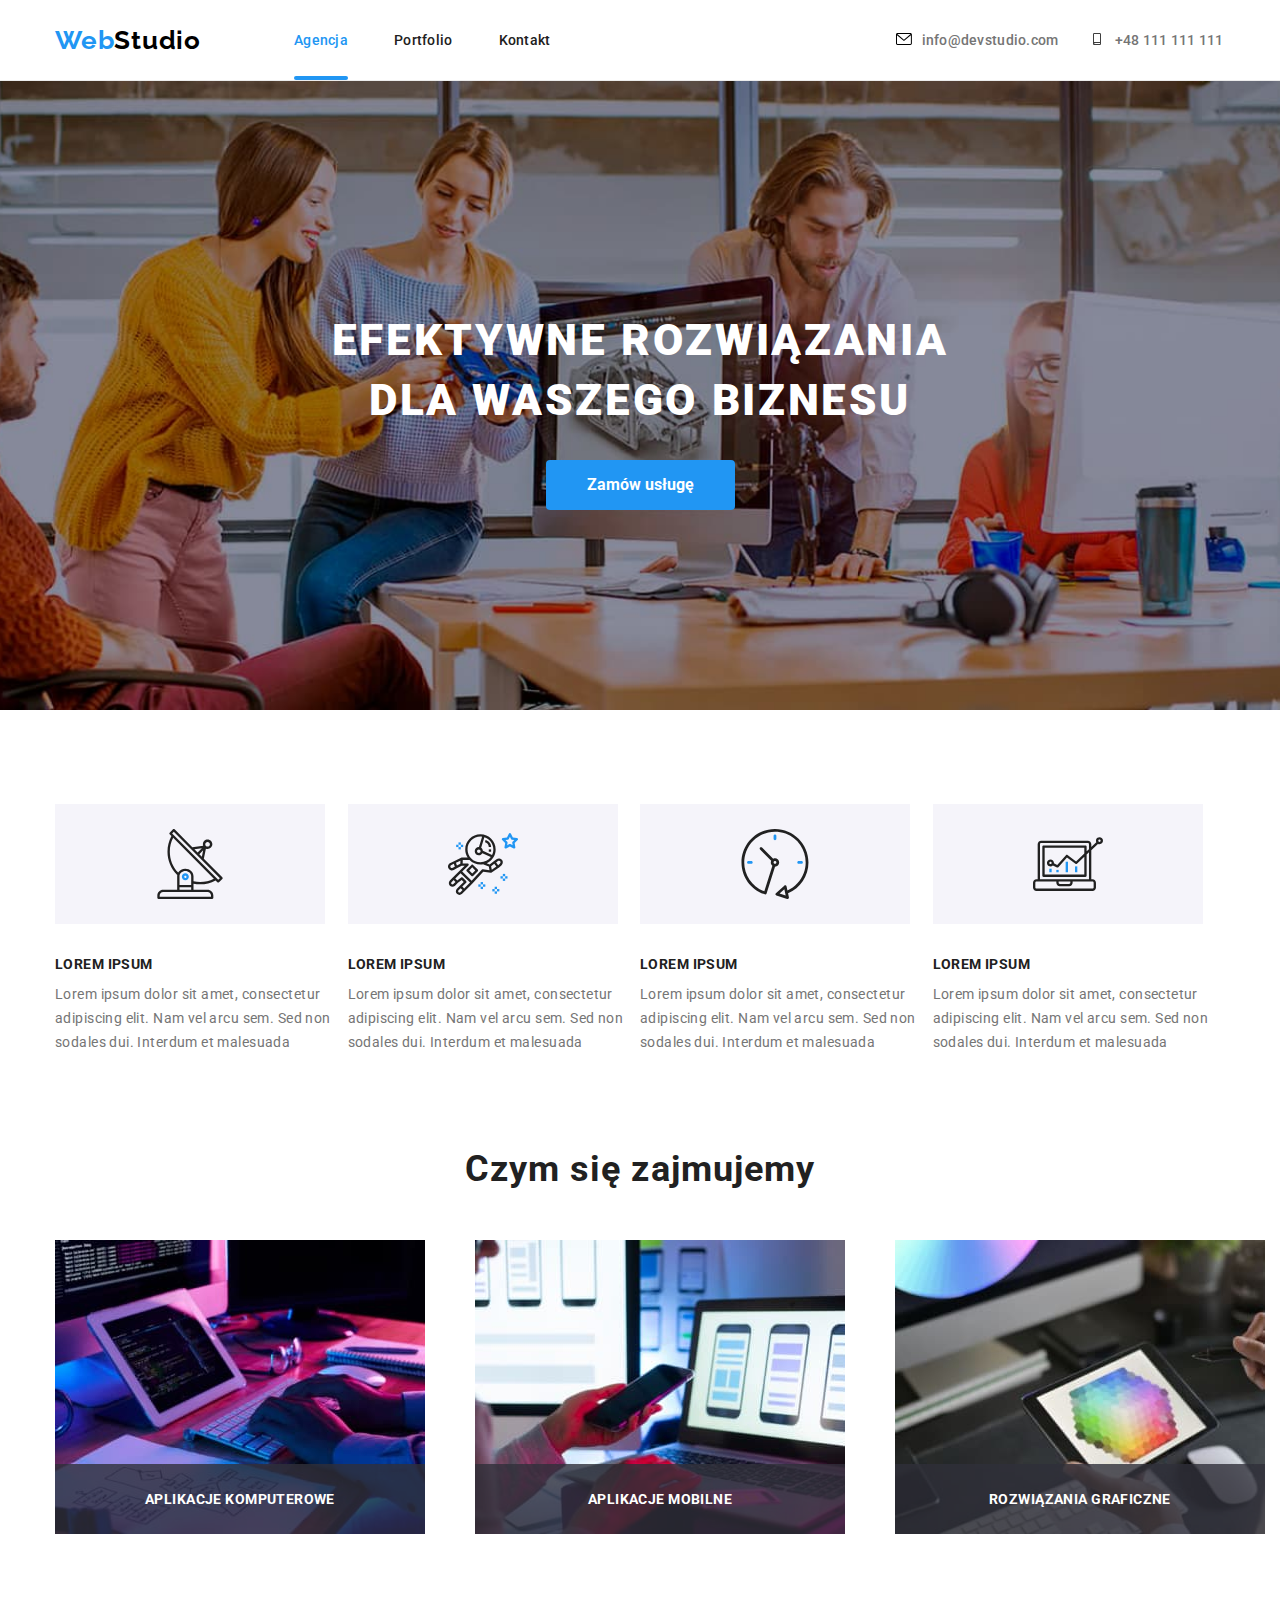
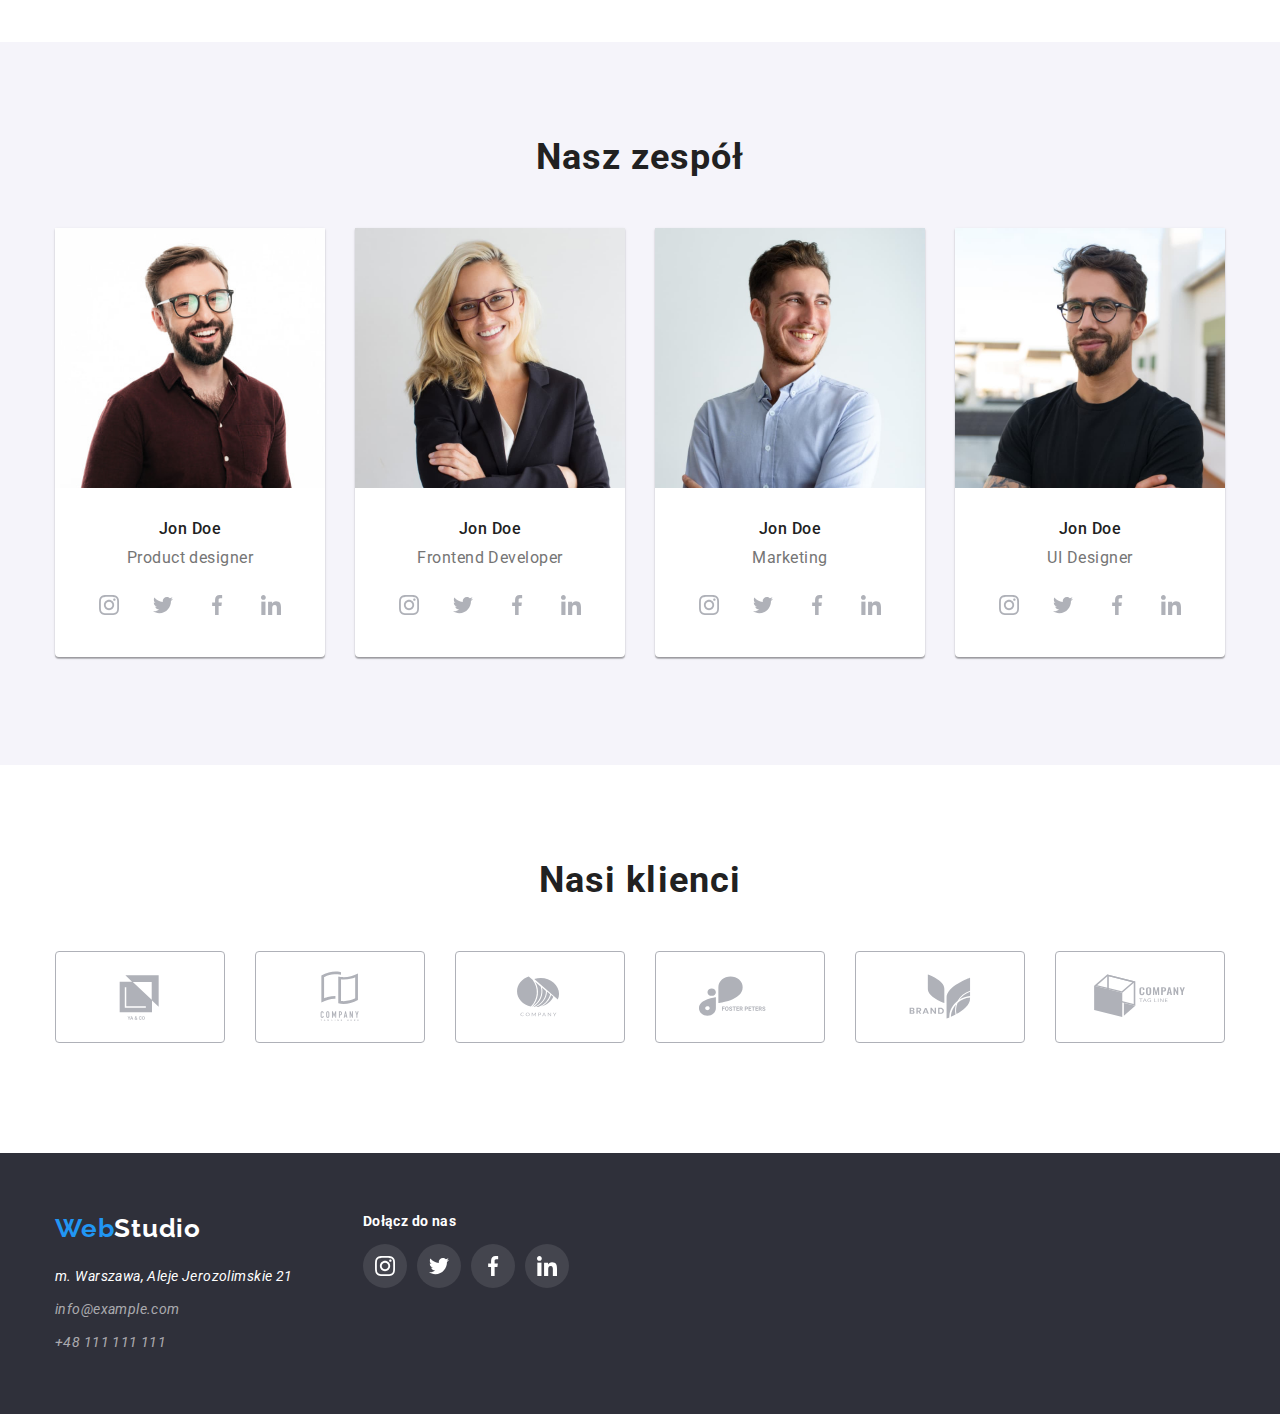
==== commit 3d958c79: "nav underline fix" ====
--- a/index.html
+++ b/index.html
@@ -21,7 +21,7 @@
       </a>
       <nav>
         <ul class="nav-placement-1">
-          <li class="nav-grup-1"><a class="link-nav nav-text-1" href="./">Agencja</a></li>
+          <li class="nav-grup-1"><a class="link-nav nav-text-1 nav-under-active" href="./">Agencja</a></li>
           <li class="nav-grup-1"><a class="link-nav nav-text-1" href="./portfolio.html">Portfolio</a></li>
           <li class="nav-grup-1"><a class="link-nav nav-text-1" href="">Kontakt</a></li>
         </ul>
@@ -41,6 +41,8 @@
       </ul>
     </div>
   </header>
+
+
   <main>
     <section class="section-1 sec-1-background">
       <div class="container sec-1-flex">
--- a/css/styles.css
+++ b/css/styles.css
@@ -40,6 +40,9 @@
 p {
     margin:0;
 }
+
+
+
 /*  HEADER */
 
 .container-header {
@@ -85,8 +88,12 @@
 .link-nav:focus {
     color: var(--main-blue)
 }
+
+
+
 .nav-grup-1 {
     margin-right: 46px;
+    position: relative;
 }
 .nav-grup-1:last-child {
     margin-right: 0px;
@@ -132,6 +139,30 @@
     height: 12px;
     width: 16px;
     margin-right: 10px;
+}
+
+.nav-underline:hover::after {
+    content: '';
+    position: absolute;
+    left: 0%;
+    top: 44px;
+    width: 100%;
+    border-bottom: solid 4px var(--main-blue);
+    border-radius: 4px;
+}
+
+.nav-under-active {
+    color: var(--main-blue);
+}
+
+.nav-under-active::after {
+    content: '';
+    position: absolute;
+    left: 0%;
+    top: 44px;
+    width: 100%;
+    border-bottom: solid 4px var(--main-blue);
+    border-radius: 4px;
 }
 
 /*  FOOTER */
@@ -584,6 +615,7 @@
     height: 30px;
     width: 30px;
     padding: 10px;
+    cursor: pointer;
 }
 .is-hidden {
     opacity: 0;
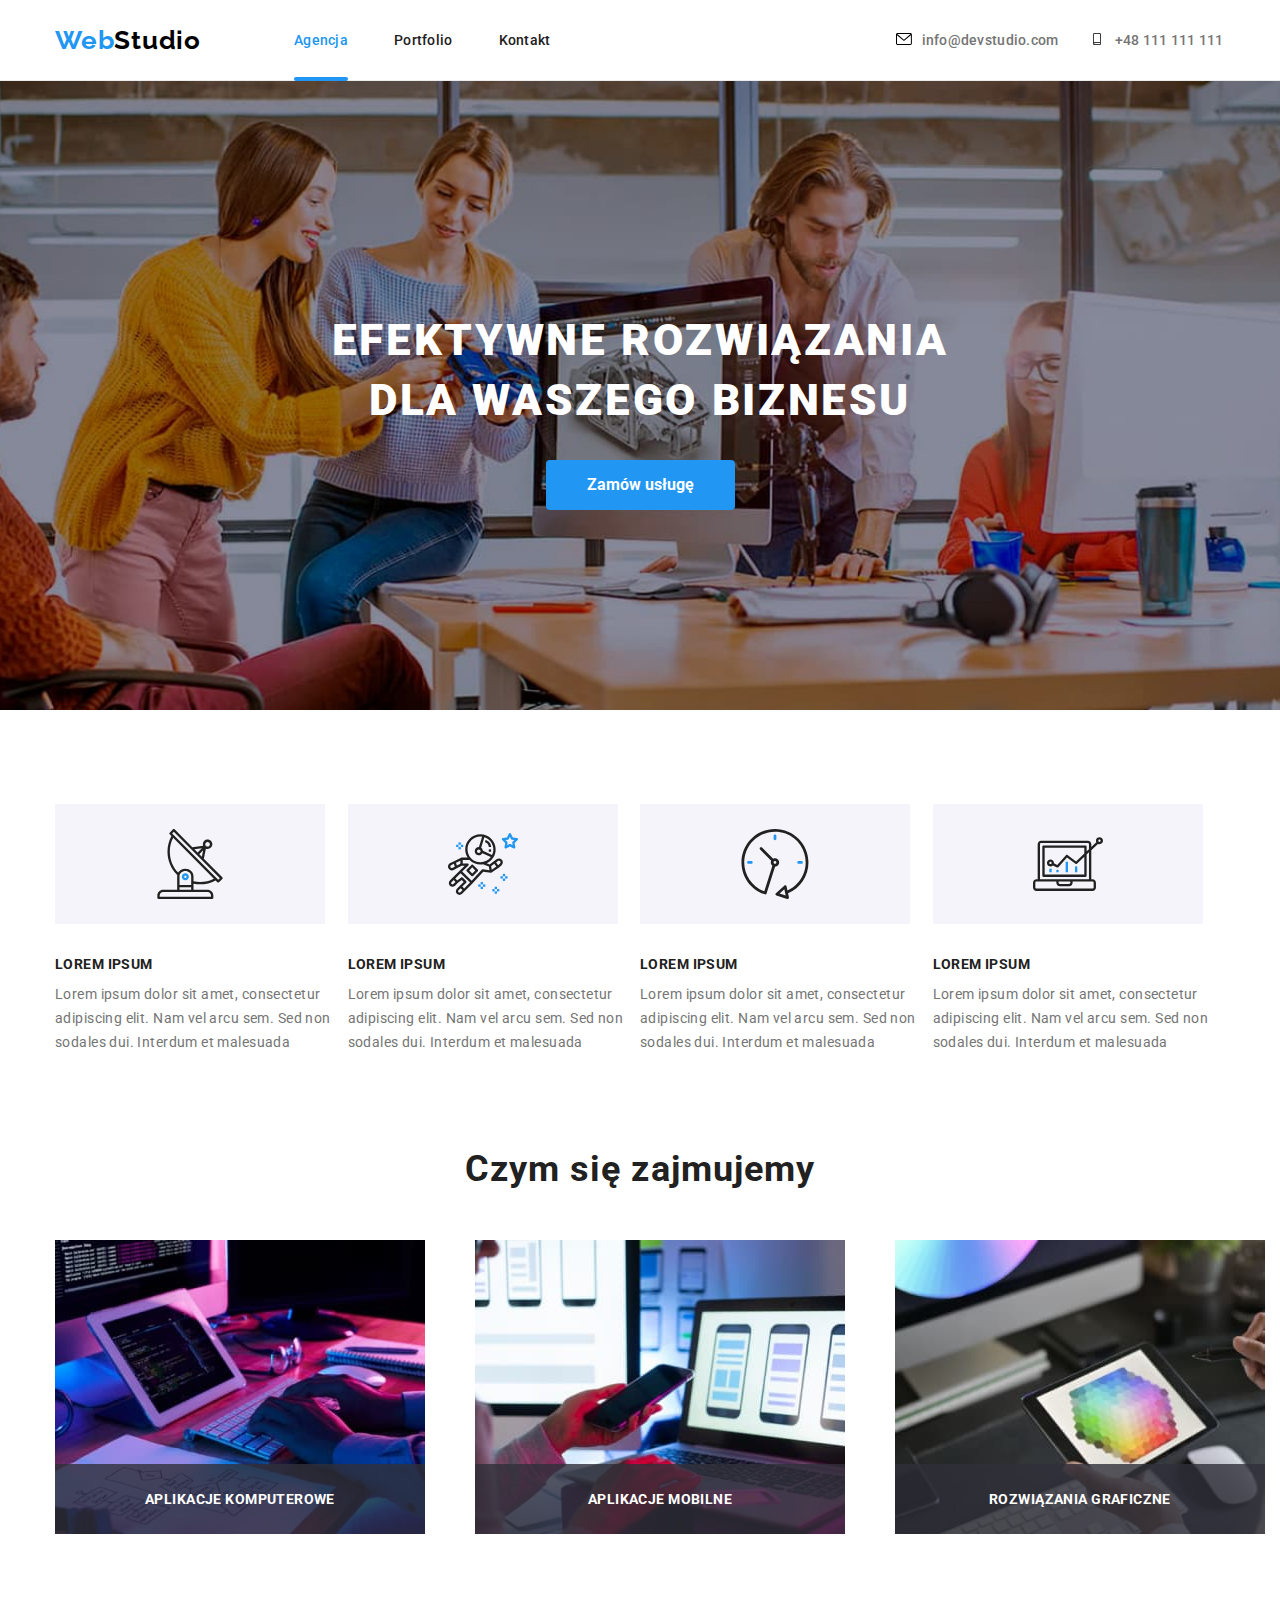
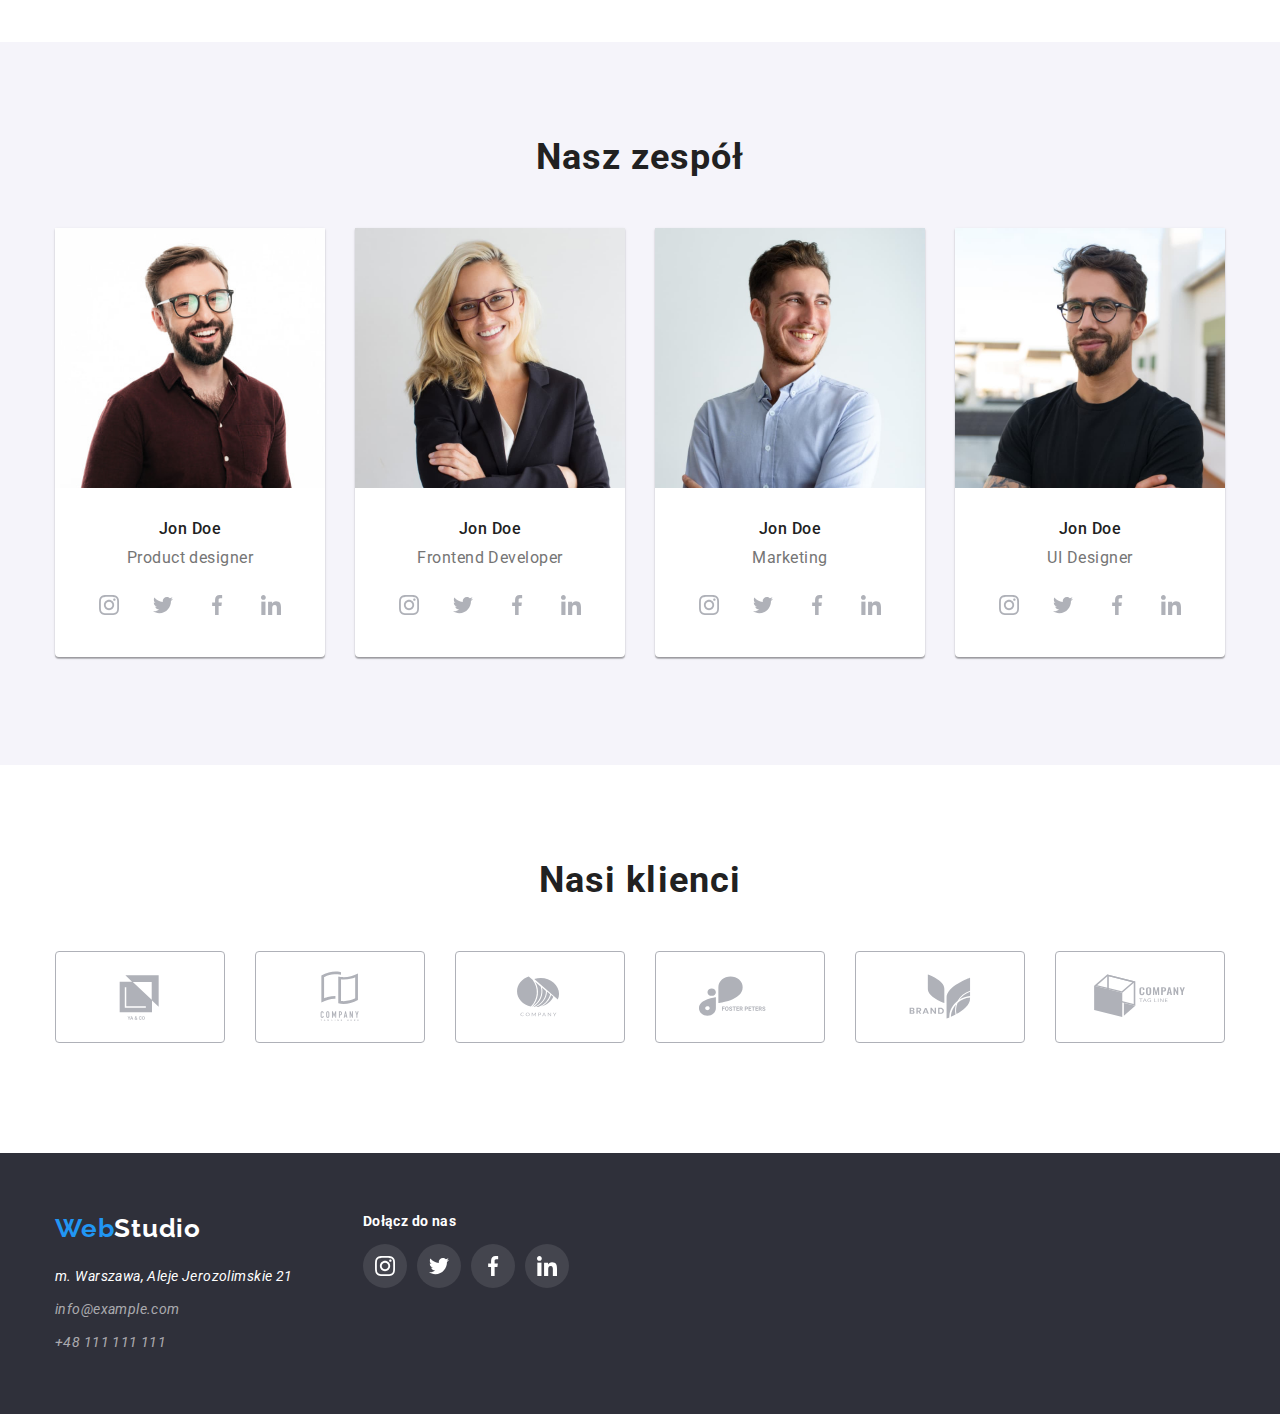
==== commit 941ec854: "Update index.html" ====
--- a/index.html
+++ b/index.html
@@ -21,9 +21,10 @@
       </a>
       <nav>
         <ul class="nav-placement-1">
-          <li class="nav-grup-1"><a class="link-nav nav-text-1 nav-under-active" href="./">Agencja</a></li>
-          <li class="nav-grup-1"><a class="link-nav nav-text-1" href="./portfolio.html">Portfolio</a></li>
-          <li class="nav-grup-1"><a class="link-nav nav-text-1" href="">Kontakt</a></li>
+          <li class="nav-grup-1"><a class="link-nav nav-text-1 nav-underline nav-under-active" href="./">Agencja</a>
+          </li>
+          <li class="nav-grup-1"><a class="link-nav nav-text-1 nav-underline" href="./portfolio.html">Portfolio</a></li>
+          <li class="nav-grup-1"><a class="link-nav nav-text-1 nav-underline" href="">Kontakt</a></li>
         </ul>
       </nav>
       <ul class="nav-placement-2">
--- a/css/styles.css
+++ b/css/styles.css
@@ -145,7 +145,7 @@
     content: '';
     position: absolute;
     left: 0%;
-    top: 44px;
+    top: 45px;
     width: 100%;
     border-bottom: solid 4px var(--main-blue);
     border-radius: 4px;
@@ -159,7 +159,7 @@
     content: '';
     position: absolute;
     left: 0%;
-    top: 44px;
+    top: 45px;
     width: 100%;
     border-bottom: solid 4px var(--main-blue);
     border-radius: 4px;
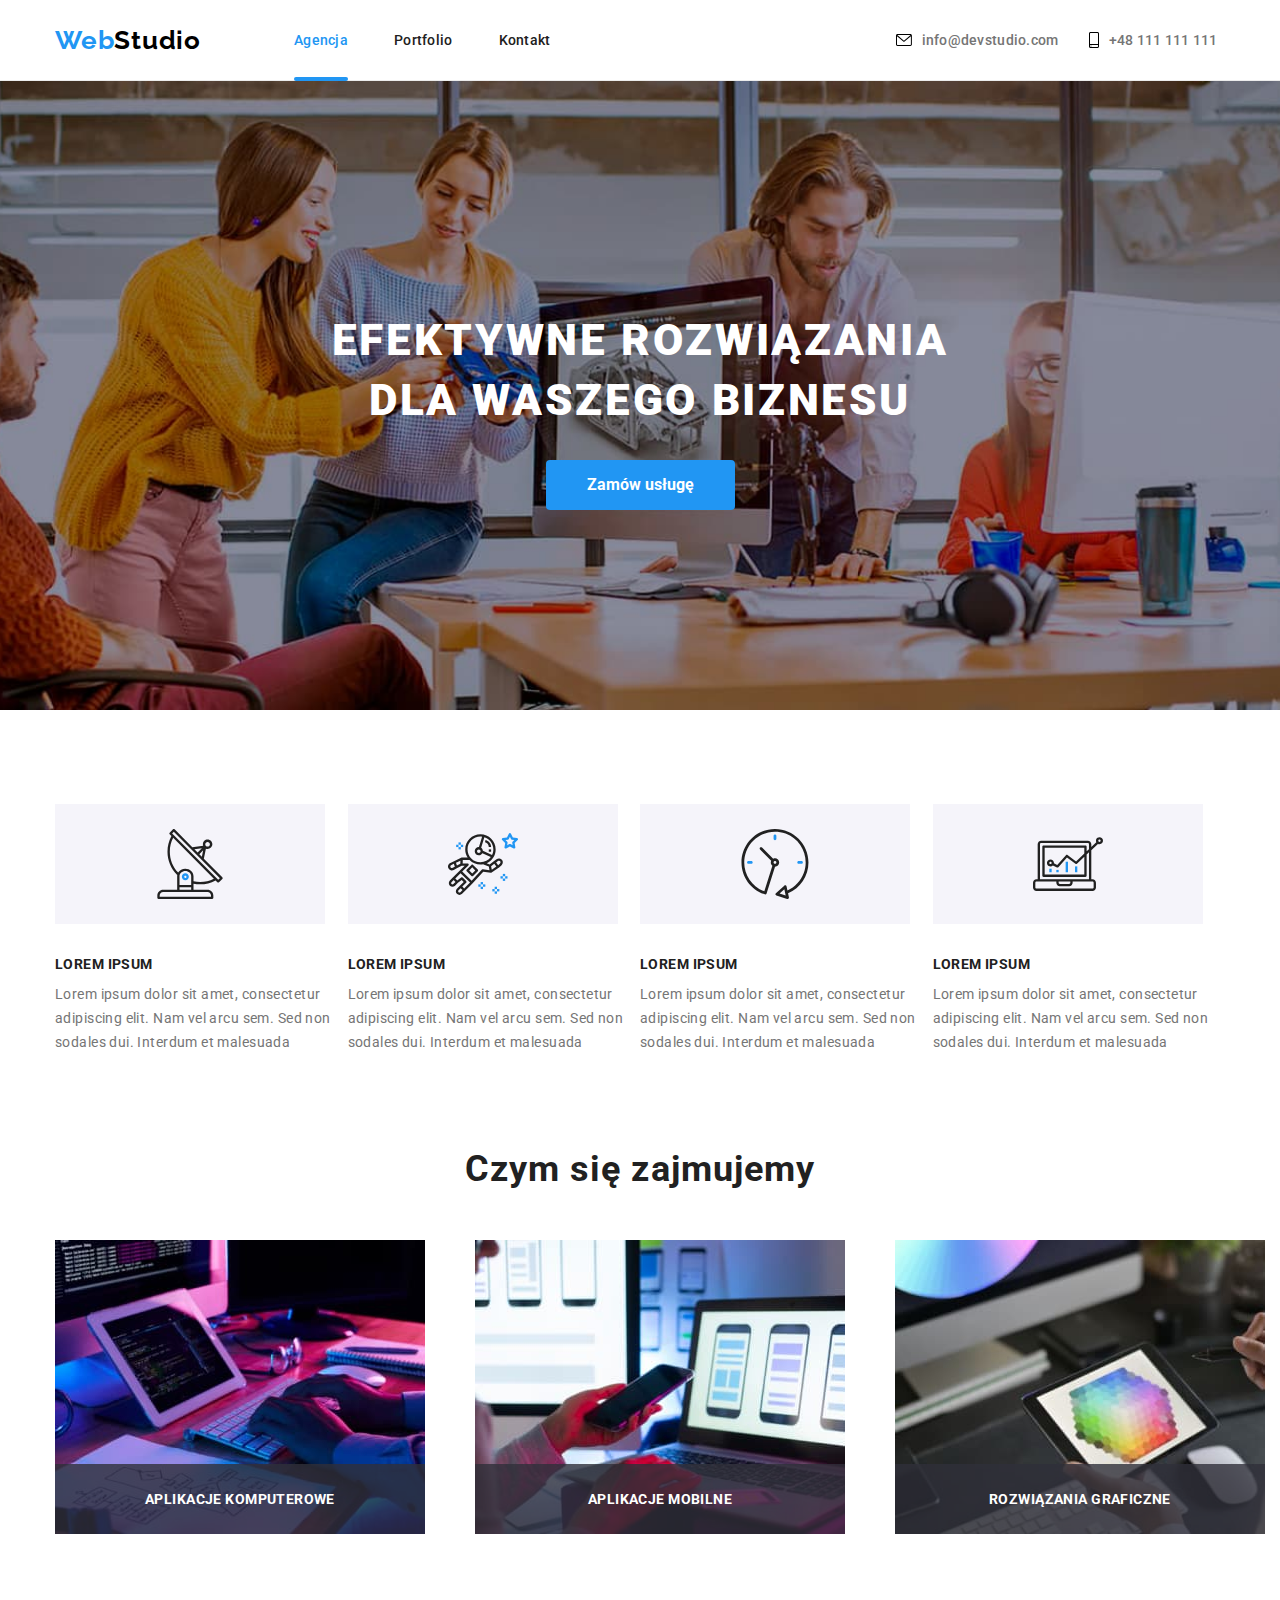
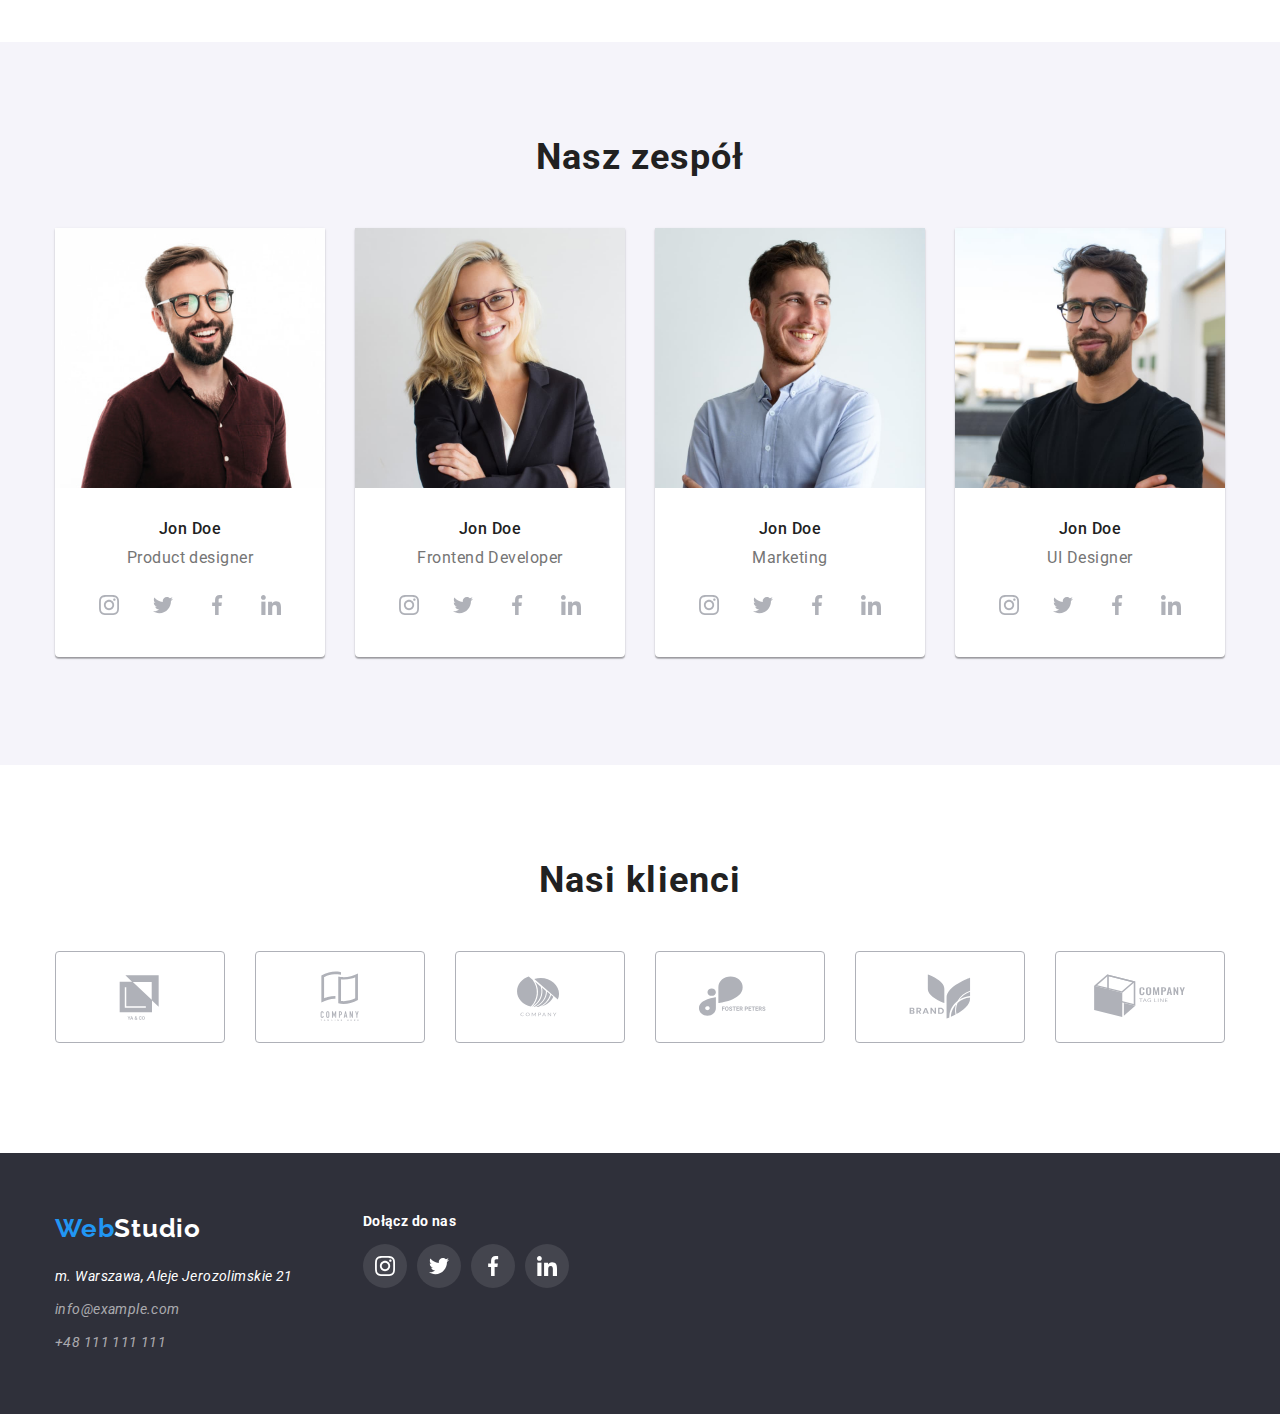
==== commit 991a8f37: "header icon fix," ====
--- a/index.html
+++ b/index.html
@@ -30,12 +30,12 @@
       <ul class="nav-placement-2">
         <li class="nav-grup-2">
           <a class="link-nav nav-text-2" href="mailto:info@devstudio.com" rel="noreferrer noopener">
-            <svg class="header-icon">
+            <svg class="header-icon-1">
               <use href="./images/symbol-defs.svg#icon-envelope"></use>
             </svg>info@devstudio.com</a>
         </li>
         <li class="nav-grup-2">
-          <a class="link-nav nav-text-2" href="tel:+48111111111" rel="noreferrer noopener"><svg class="header-icon">
+          <a class="link-nav nav-text-2" href="tel:+48111111111" rel="noreferrer noopener"><svg class="header-icon-2">
               <use href="./images/symbol-defs.svg#icon-smartphone"></use>
             </svg>+48 111 111 111</a>
         </li>
--- a/css/styles.css
+++ b/css/styles.css
@@ -77,6 +77,8 @@
 }
 
 .link-nav {
+    display: flex;
+    align-items: center;
     text-decoration: none;
     font-size: 14px;
     font-weight: 500;
@@ -86,7 +88,9 @@
 
 .link-nav:hover,
 .link-nav:focus {
-    color: var(--main-blue)
+    color: var(--main-blue);
+    transition-duration: 250ms;
+    transition-timing-function: cubic-bezier(0.4,0,0.2,1)
 }
 
 
@@ -115,6 +119,8 @@
 .nav-text-2:hover,
 .nav-text-2:focus {
     fill: var(--main-blue);
+    transition-duration: 250ms;
+    transition-timing-function: cubic-bezier(0.4, 0, 0.2, 1)
 }
 
 .nav-placement-1 {
@@ -135,9 +141,14 @@
     display: flex;
     align-items: center;
 }
-.header-icon {
+.header-icon-1 {
     height: 12px;
     width: 16px;
+    margin-right: 10px;
+}
+.header-icon-2 {
+    height: 16px;
+    width: 10px;
     margin-right: 10px;
 }
 
@@ -149,6 +160,8 @@
     width: 100%;
     border-bottom: solid 4px var(--main-blue);
     border-radius: 4px;
+    transition-duration: 250ms;
+    transition-timing-function: cubic-bezier(0.4,0,0.2,1);
 }
 
 .nav-under-active {
@@ -204,6 +217,8 @@
 .botton-address-2:hover,
 .botton-address-2:focus {
     color: var(--white);
+    transition-duration: 250ms;
+    transition-timing-function: cubic-bezier(0.4,0,0.2,1);
 }
 .footer-sec {
     padding-top: 60px;
@@ -232,6 +247,8 @@
 .social-icon-background:hover,
 .social-icon-background:focus {
     background-color: var(--main-blue);
+    transition-duration: 250ms;
+    transition-timing-function: cubic-bezier(0.4,0,0.2,1);
 }
 .footer-flex-1 {
     display: flex;
@@ -292,6 +309,8 @@
     cursor: pointer;
     color: var(--main-blue);
     background-color: var(--white);
+    transition-duration: 250ms;
+    transition-timing-function: cubic-bezier(0.4,0,0.2,1);
 }
 .sec-2-flex {
     display: flex;
@@ -424,6 +443,8 @@
 .sec-4-icon-background:focus {
     fill: var(--white);
     background-color: var(--main-blue);
+    transition-duration: 250ms;
+    transition-timing-function: cubic-bezier(0.4,0,0.2,1);
 }
 
 .sec-4-icon-flex {
@@ -461,6 +482,8 @@
 .sec-5-logo:focus {
     fill: var(--main-blue);
     border-color: var(--main-blue);
+    transition-duration: 250ms;
+    transition-timing-function: cubic-bezier(0.4,0,0.2,1);
 }
 
 
@@ -493,6 +516,8 @@
 .selector-button:focus {
     background-color: var(--main-blue);
     color: var(--white);
+    transition-duration: 250ms;
+    transition-timing-function: cubic-bezier(0.4,0,0.2,1);
 }
 .product-flex {
     display: flex;
@@ -518,6 +543,8 @@
 }
 .product-img-box:hover .product-img-fllow {
     transform: translateY(0);
+    transition-duration: 250ms;
+    transition-timing-function: cubic-bezier(0.4,0,0.2,1);
 }
 .product-fllow-text {
     padding: 49px 45px 49px 20px;
@@ -530,6 +557,8 @@
 
 .sec-3-produkt-box-shadow:hover {
     box-shadow: 0px 1px 1px rgba(0, 0, 0, 0.12), 0px 4px 4px rgba(0, 0, 0, 0.06), 1px 4px 6px rgba(0, 0, 0, 0.16);
+    transition-duration: 250ms;
+    transition-timing-function: cubic-bezier(0.4,0,0.2,1);
 }
 .product-name {
     color: var(--lighter-black);
